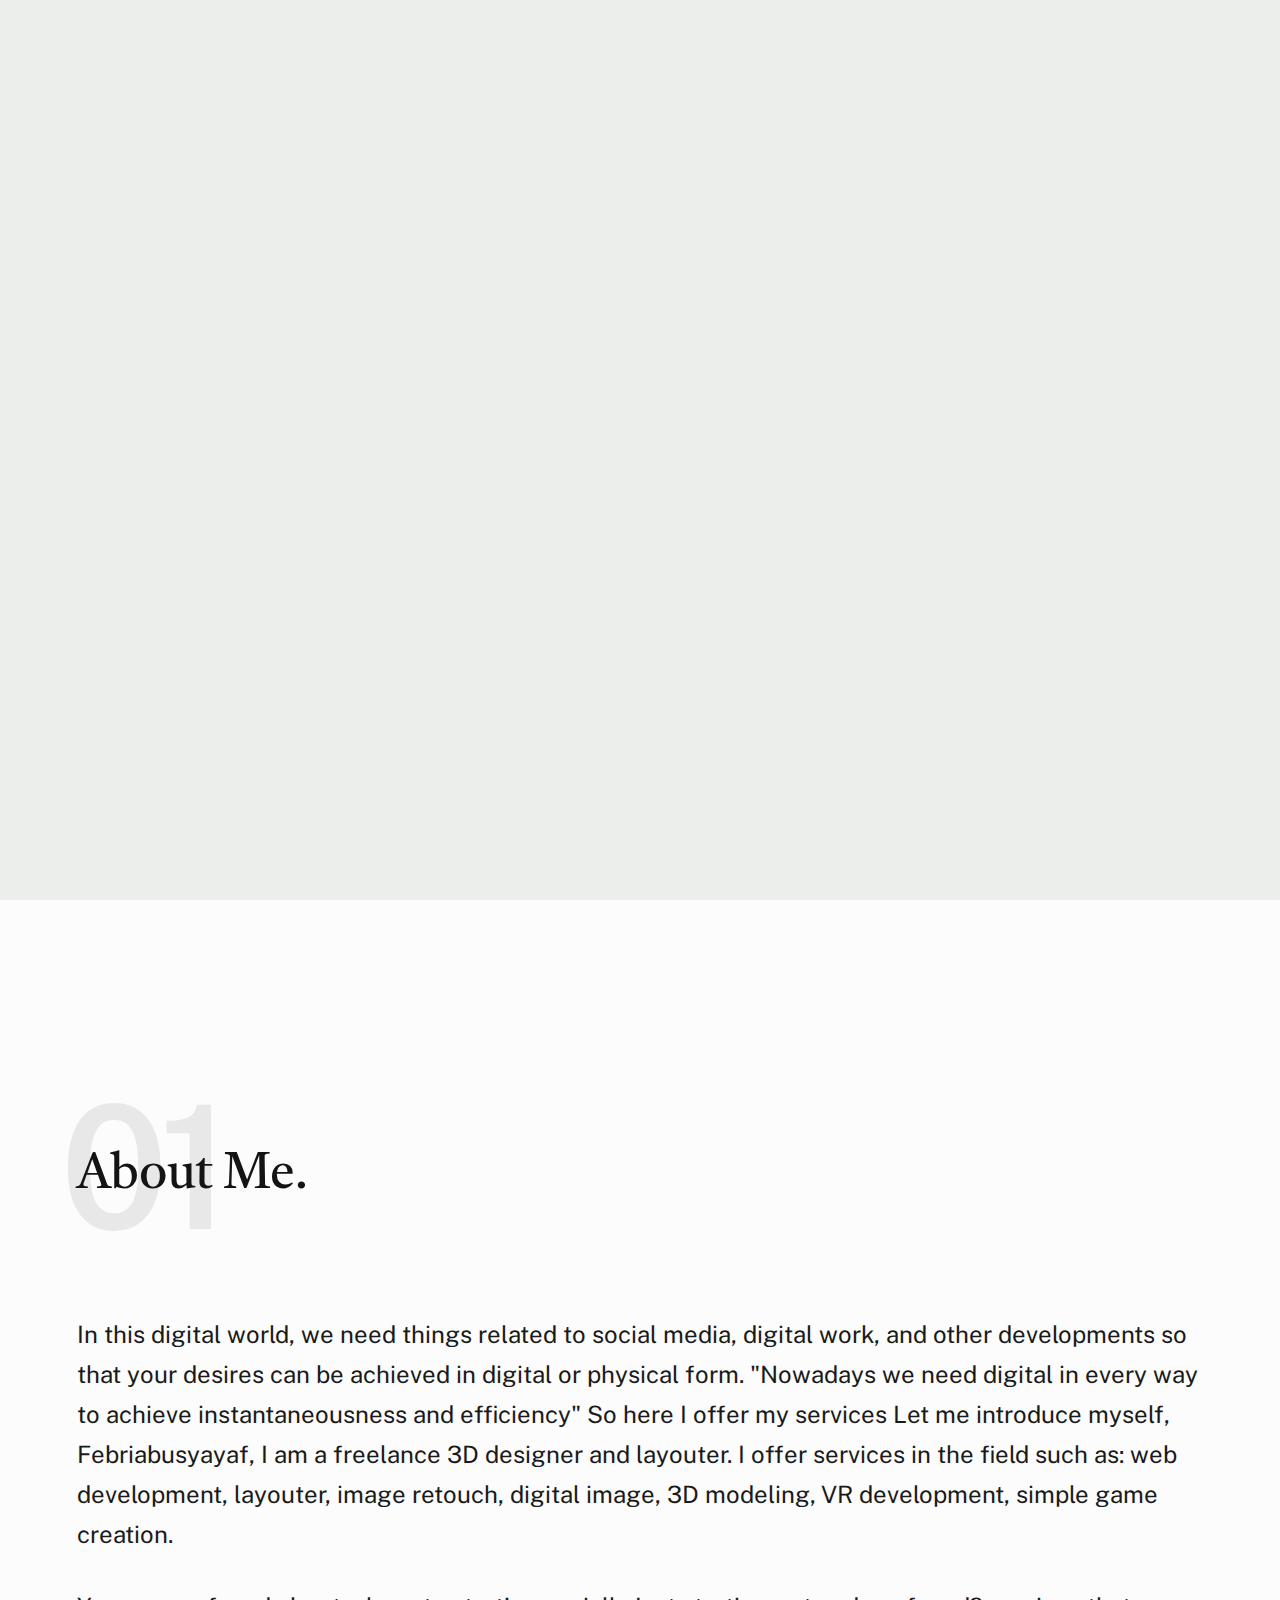
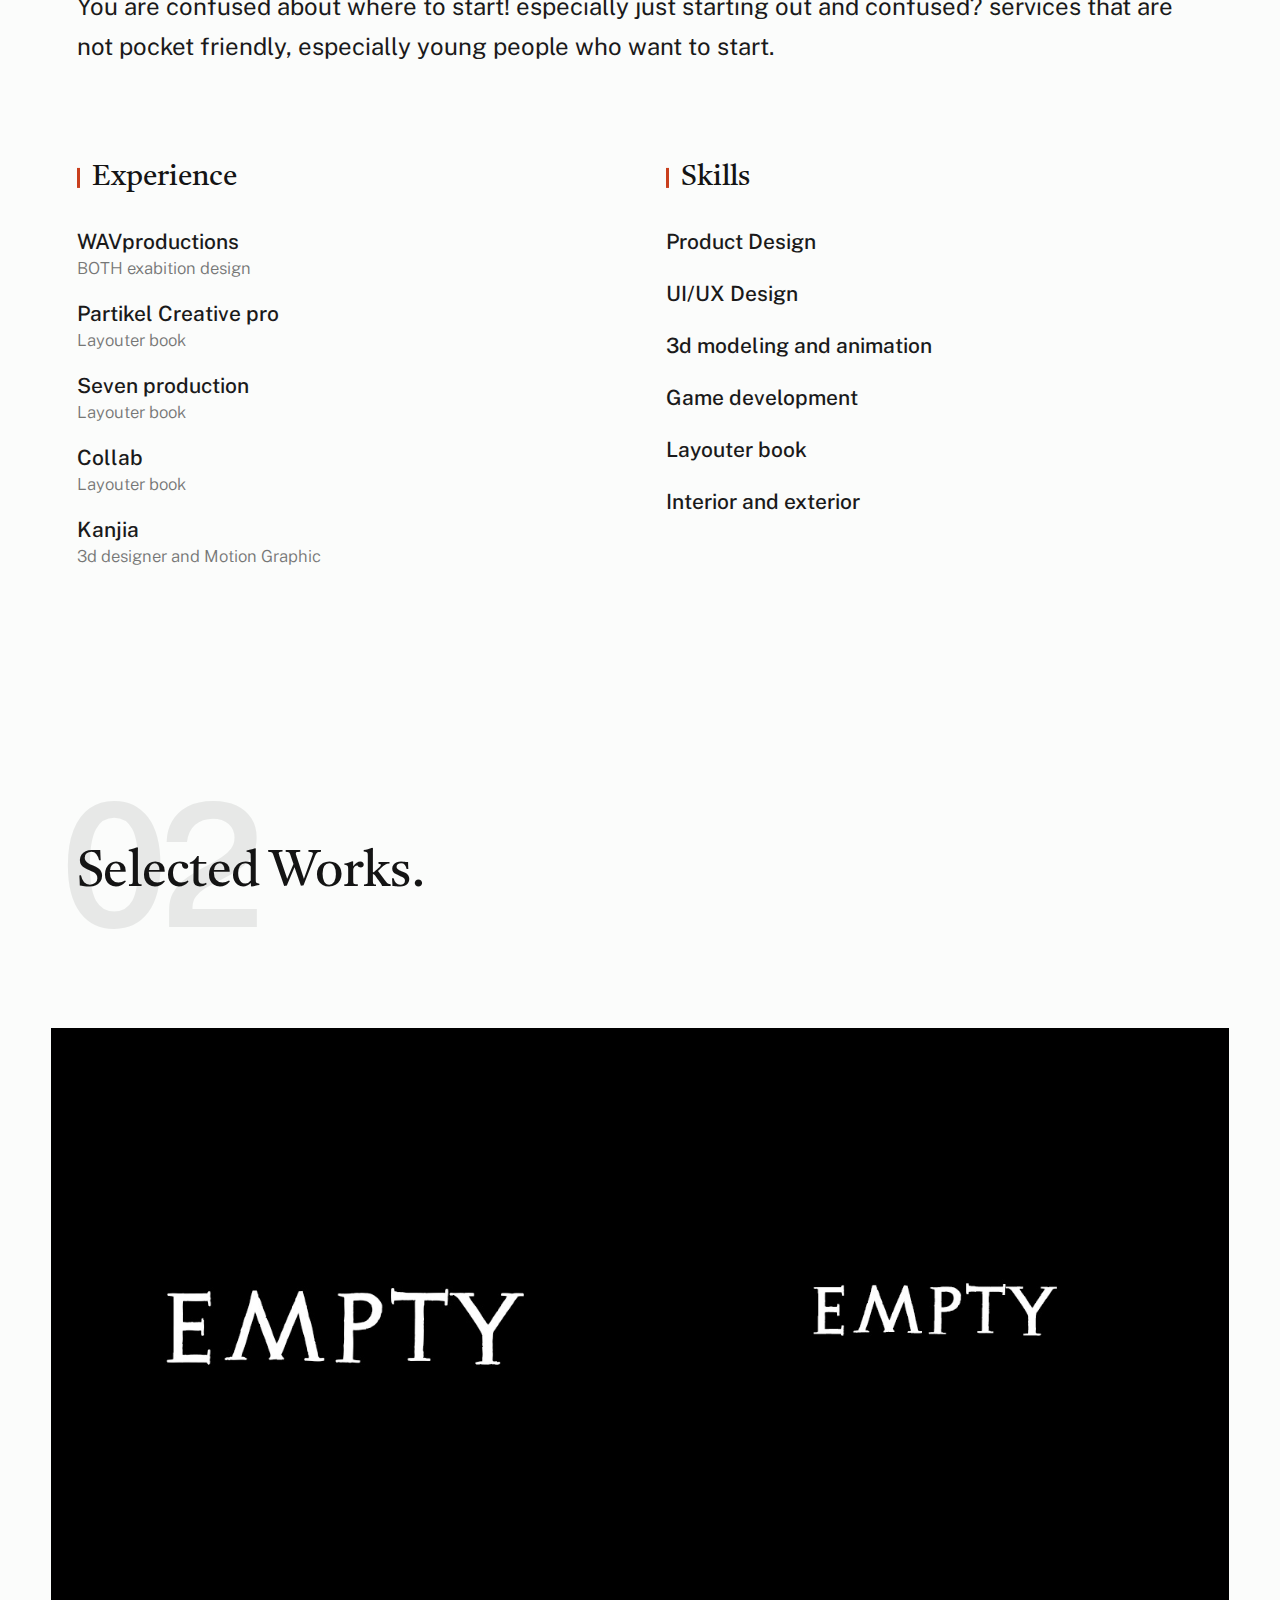
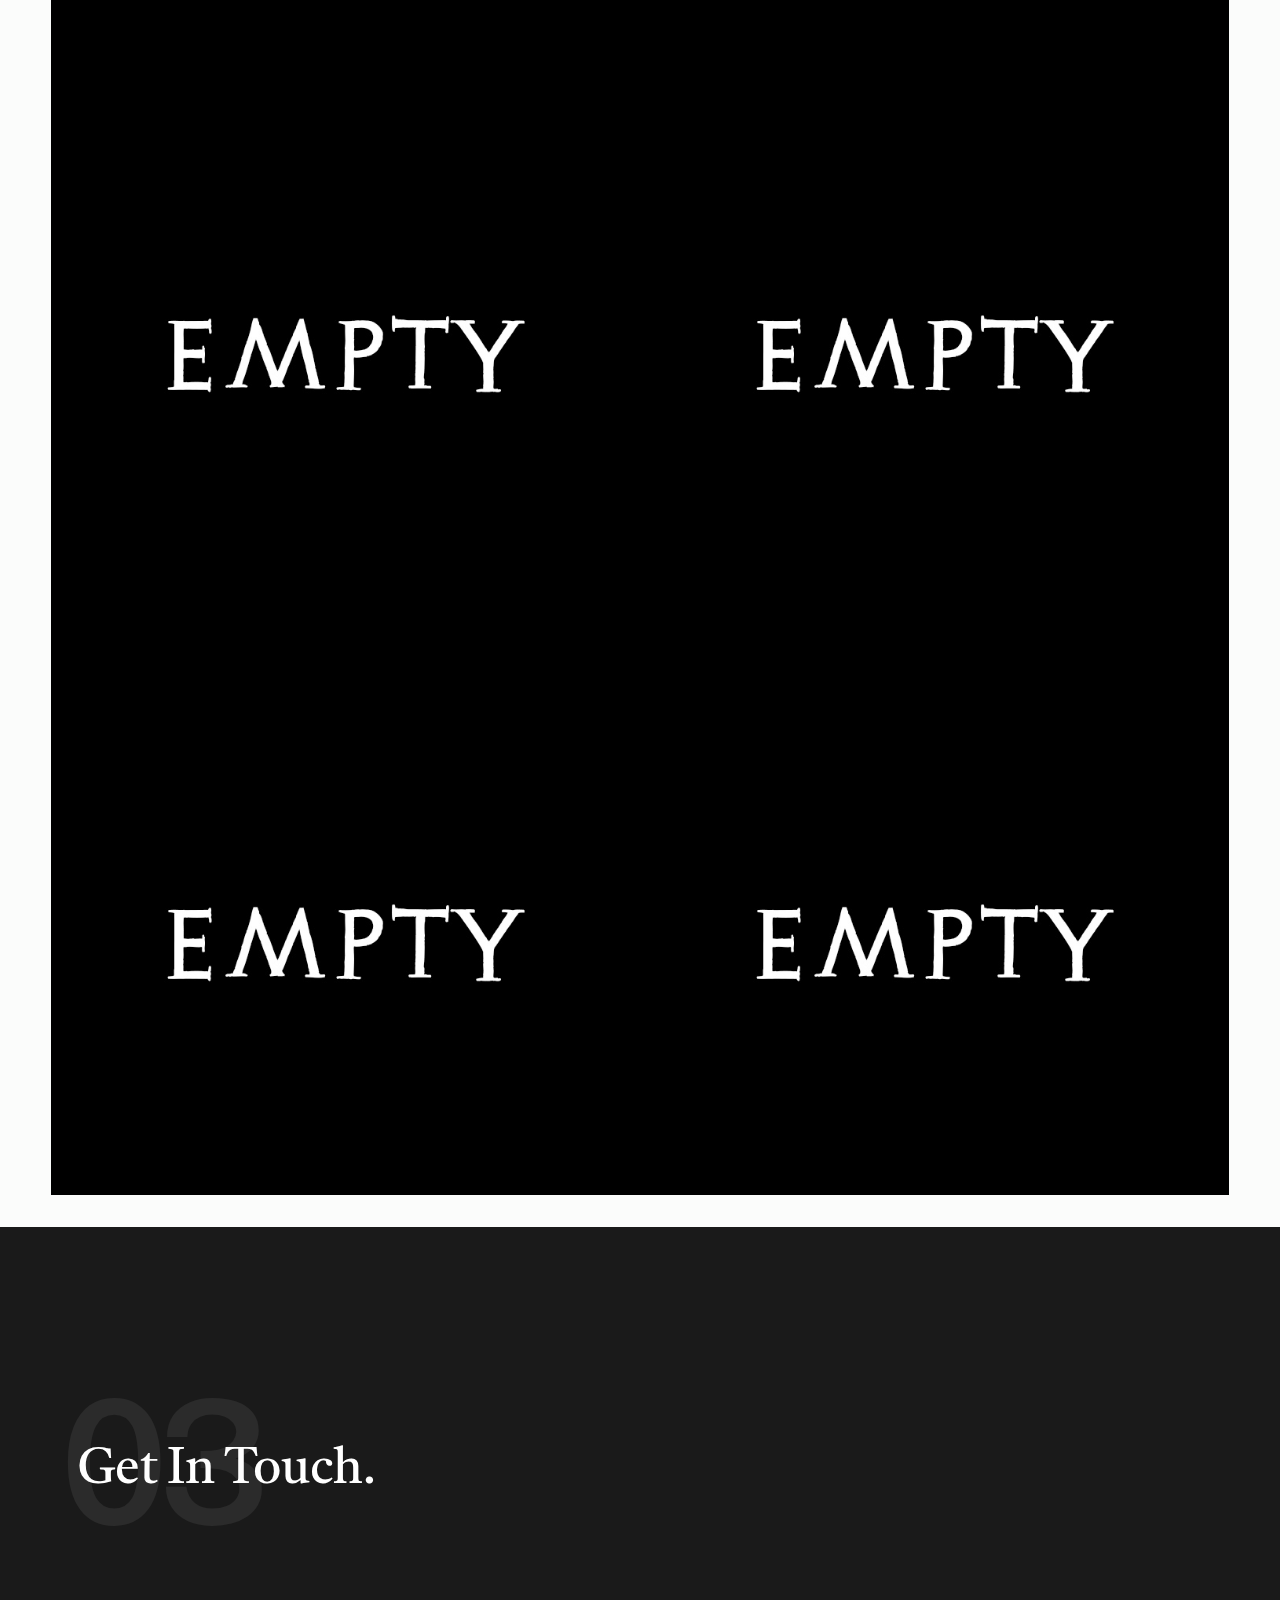
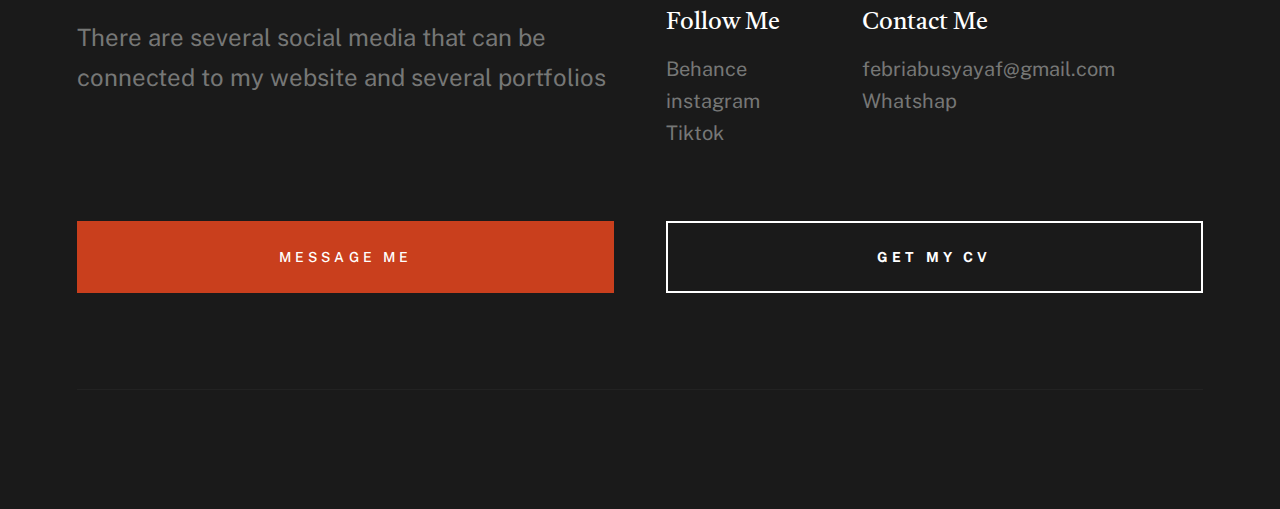
==== index.html @ 35aa8d5a "Add files via upload" ====
<!DOCTYPE html>
<html lang="en" class="no-js" >
<head>

    <!--- basic page needs
    ================================================== -->
    <meta charset="utf-8">
    <meta name="viewport" content="width=device-width, initial-scale=1">
    <title>JavaArch</title>

    <script>
        document.documentElement.classList.remove('no-js');
        document.documentElement.classList.add('js');
    </script>

    <!-- CSS
    ================================================== -->
    <link rel="stylesheet" href="css/vendor.css">
    <link rel="stylesheet" href="css/styles.css">

    <!-- favicons
    ================================================== -->
    <link rel="apple-touch-icon" sizes="180x180" href="apple-touch-icon.png">
    <link rel="icon" type="image/png" sizes="32x32" href="favicon-32x32.png">
    <link rel="icon" type="image/png" sizes="16x16" href="favicon-16x16.png">
    <link rel="manifest" href="site.webmanifest">

</head>


<body id="top">

    
    <!-- preloader
    ================================================== -->
    <div id="preloader">
        <div id="loader" class="dots-fade">
            <div></div>
            <div></div>
            <div></div>
        </div>
    </div>


    <!-- page wrap
    ================================================== -->
    <div id="page" class="s-pagewrap">


        <!-- # site header 
        ================================================== -->
        <header class="s-header">
            <div class="row s-header__inner">

                <div class="s-header__block">
                    <div class="s-header__logo">
                        <a class="logo" href="index.html">
                            <img src="images/logo.svg" alt="Homepage">
                        </a>
                    </div>

                    <a class="s-header__menu-toggle" href="#0"><span>Menu</span></a>
                </div> <!-- end s-header__block -->

                <nav class="s-header__nav">    
                    <ul class="s-header__menu-links">
                        <li class="current"><a class="smoothscroll" href="#intro">Intro</a></li>
                        <li><a class="smoothscroll" href="#about">About</a></li>
                        <li><a class="smoothscroll" href="#works">Works</a></li>
                        <li><a class="smoothscroll" href="#footer">Contact</a></li>
                    </ul> <!-- s-header__menu-links -->    
                </nav> <!-- end s-header__nav -->

            </div> <!-- end s-header__inner -->
        </header> <!-- end s-header -->


        <!-- # intro
        ================================================== -->
        <section id="intro" class="s-intro target-section">

            <div class="row s-intro__content width-sixteen-col">
                <div class="column lg-12 s-intro__content-inner grid-block grid-16">
                    
                    <div class="s-intro__content-text">
                        <h1></h1>
                        <div class="s-intro__content-pretitle text-pretitle">Hello</div>
                        <h1 class="s-intro__content-title">
                        I'm Masboy <br>
                        </h1>                            

                        <div class="s-intro__content-btns">
                            <a class="smoothscroll btn" href="#about">More About Me</a>
                            <a class="smoothscroll btn btn--stroke" href="#footer">Get In Touch</a>
                        </div> <!-- s-intro__content-btns -->   

                    </div> <!-- s-intro__content-text -->                     
                    
                </div> <!-- s-intro__content-inner -->  

            <div class="s-intro__content-media">                               
                <img src="images/intro-bg.jpg" srcset="images/intro-bg.jpg 1x, images/intro-bg.jpg 2x" alt="">
            </div> <!-- s-intro__content-media -->                

            <div class="s-intro__btn-download">
                <a class="btn btn--stroke" href="#0">Get My CV</a>
            </div> <!-- end s-intro__btn-download -->
            

        </section> <!-- end s-intro -->


        <!-- # about
        ================================================== -->
        <section id="about" class="s-about target-section">

            <div class="row s-about__content">
                <div class="column xl-12">    
                    
                    <div class="section-header" data-num="01">
                        <h2 class="text-display-title">About Me.</h2>
                    </div> <!-- end section-header -->

                    <p class="attention-getter">
                        In this digital world, we need things related to social media, digital work, and other developments so that your desires can be achieved in digital or physical form.

                        "Nowadays we need digital in every way to achieve instantaneousness and efficiency"
                        
                        So here I offer my services
                        Let me introduce myself, Febriabusyayaf, I am a freelance 3D designer and layouter. I offer services in the field such as: web development, layouter, image retouch, digital image, 3D modeling, VR development, simple game creation.
                    </p>

                    <p class="attention-getter">
                        You are confused about where to start!
                        especially just starting out and confused?
                        services that are not pocket friendly, especially young people who want to start.
                    </p>

                    <div class="grid-list-items s-about__blocks">

                        <div class="grid-list-items__item s-about__block">
                            <h4 class="s-about__block-title">Experience</h4>
                            <ul class="s-about__list">
                                <li>
                                    WAVproductions
                                    <span>BOTH exabition design</span>
                                </li>
                                <li>
                                    Partikel Creative pro
                                    <span>Layouter book</span>
                                </li>
                                <li>
                                    Seven production
                                    <span>Layouter book</span>
                                </li>
                                <li>
                                    Collab 
                                    <span>Layouter book</span>
                                </li>
                                <li>
                                    Kanjia
                                    <span>3d designer and Motion Graphic</span>
                                </li>
                            </ul>
                        </div> <!--end s-about__block -->


                        
                        <div class="grid-list-items__item s-about__block">
                            <h4 class="s-about__block-title">Skills</h4>

                            <ul class="s-about__list">
                                <li>
                                    Product Design
                                </li>
                                <li>
                                    UI/UX Design
                                </li>
                                <li>
                                    3d modeling and animation
                                </li>
                                <li>
                                    Game development
                                </li>
                                <li>
                                    Layouter book
                                </li>
                                <li>
                                    Interior and exterior
                                </li>
                            </ul>
                        </div> <!--end s-about__block -->

                    </div> <!-- grid-list-items -->

                </div> <!--end column -->
            </div> <!--end s-about__content -->
            
        </section> <!-- end s-about -->   



        <!-- # works
        ================================================== -->
        <section id="works" class="s-works target-section">

            <div class="row">
                <div class="column xl-12">
                    <div class="section-header" data-num="02">
                        <h2 class="text-display-title">Selected Works.</h2>
                    </div> <!-- end section-header -->
                </div>
            </div>

            <div class="row folio-entries">

                <div class="column entry">
                    <a href="images/folio/gallery/g-turban.jpg" class="entry__link glightbox" data-glightbox="title: Layouter book; description: .entry__desc-01">
                        <div class="entry__thumb">
                            <img src="images/folio/white_turban.jpg" srcset="images/folio/white_turban.jpg 1x, images/folio/white_turban@2x.jpg 2x" alt="">
                        </div>
                        <div class="entry__info">
                            <h4 class="entry__title">Layouter book</h4>
                            <div class="entry__cat">Cover book and layout</div>
                        </div>
                    </a>

                    <div class="glightbox-desc entry__desc-01">
                        <p>
                         book layouter dan cover 
                        <a href="https://layout-book-cover-book-i-book.ninecreat.repl.co/">Project Link</a>.
                        </p>
                    </div>
                </div> <!-- entry -->

                <div class="column entry">
                    <a href="images/folio/gallery/g-woodcraft.jpg" class="entry__link glightbox" data-glightbox="title: Arch; description: .entry__desc-02">
                        <div class="entry__thumb">
                            <img src="images/folio/woodcraft.jpg" srcset="images/folio/woodcraft.jpg 1x, images/folio/woodcraft@2x.jpg 2x" alt="">
                        </div>
                        <div class="entry__info">
                            <h4 class="entry__title">3d modeling dan animation</h4>
                            <div class="entry__cat">arch</div>
                        </div>
                    </a>

                    <div class="glightbox-desc entry__desc-02">
                        <p>
                        3d modeling and animation
                        <a href="https://www.behancdffe.net/">Project Link</a>.
                        </p>
                    </div>
                </div> <!-- entry -->

                <div class="column entry">
                    <a href="images/folio/gallery/g-tulips.jpg" class="entry__link glightbox" data-glightbox="title: Game development; description: .entry__desc-03">
                        <div class="entry__thumb">
                            <img src="images/folio/caffeine_and_tulips.jpg" srcset="images/folio/caffeine_and_tulips.jpg 1x, images/folio/caffeine_and_tulips@2x.jpg 2x" alt="">
                        </div>
                        <div class="entry__info">
                            <h4 class="entry__title">Game development</h4>
                            <div class="entry__cat">personal project</div>
                        </div>
                    </a>

                    <div class="glightbox-desc entry__desc-03">
                        <p>
                            personal project
                        <a href="https://www.bsdwdehance.net/">Project Link</a>.
                        </p>
                    </div>
                </div> <!-- entry -->

                <div class="column entry">
                    <a href="images/folio/gallery/g-grayscale.jpg" class="entry__link glightbox" data-glightbox="title: interior and exterior; description: .entry__desc-04">
                        <div class="entry__thumb">
                            <img src="images/folio/grayscale.jpg" srcset="images/folio/grayscale.jpg 1x, images/folio/grayscale@2x.jpg 2x" alt="">
                        </div>
                        <div class="entry__info">
                            <h4 class="entry__title">interior and exterior</h4>
                            <div class="entry__cat">Personal use</div>
                        </div>
                    </a>

                    <div class="glightbox-desc entry__desc-04">
                        <p>
                            Personal use
                        <a href="https://wwdffwew.behance.net/">Project Link</a>.
                        </p>
                    </div>
                </div> <!-- entry -->

                <div class="column entry">
                    <a href="images/folio/gallery/g-lamp.jpg" class="entry__link glightbox" data-glightbox="title: product design; description: .entry__desc-05">
                        <div class="entry__thumb">
                            <img src="images/folio/lamp.jpg" srcset="images/folio/lamp.jpg 1x, images/folio/lamp@2x.jpg 2x" alt="">
                        </div>
                        <div class="entry__info">
                            <h4 class="entry__title">product design</h4>
                            <div class="entry__cat">product image and animation</div>
                        </div>
                    </a>

                    <div class="glightbox-desc entry__desc-05">
                        <p>
                         product image and animation
                        <a href="https://eeeewww.behance.net/">Project Link</a>.
                        </p>
                    </div>
                </div> <!-- entry -->

                <div class="column entry">
                    <a href="images/folio/gallery/g-tropical.jpg" class="entry__link glightbox" data-glightbox="title: ui and ux; description: .entry__desc-06">
                        <div class="entry__thumb">
                            <img src="images/folio/tropical.jpg" srcset="images/folio/tropical.jpg 1x, images/folio/tropical@2x.jpg 2x" alt="">
                        </div>
                        <div class="entry__info">
                            <h4 class="entry__title">ui and ux</h4>
                            <div class="entry__cat"></div>
                        </div>
                    </a>

                    <div class="glightbox-desc entry__desc-06">
                        <p>
                        backend frontend
                        <a href="https://www.bedddhance.net/">Project Link</a>.
                        </p>
                    </div>
                </div> <!-- entry --> 

            </div> <!-- folio entries -->


                            </div> <!-- end s-testimonials__slide -->
                            </div> <!-- end s-testimonials__slide -->
                            </div> <!-- end s-testimonials__slide -->
        
                        </div> <!-- end swiper-wrapper -->
    
                        <div class="swiper-pagination"></div>
    
                    </div> <!-- end swiper-container -->
    
                </div> <!-- end column -->
            </div> <!-- end s-testimonials -->

        </section> <!-- end s-works --> 




        <!-- # footer 
        ================================================== -->
        <footer id="footer" class="s-footer target-section">

            <div class="row">
                <div class="column lg-12">
                    <div class="section-header light-on-dark" data-num="03">
                        <h2 class="text-display-title">Get In Touch.</h2>
                    </div> <!-- end section-header -->
                </div>
            </div>

            <div class="row s-footer__content">

                <div class="column xl-6 md-12 s-footer__block s-footer__about">                    
                    <p class="attention-getter">
                        There are several social media that can be connected to my website and several portfolios
                    </p>               
                </div> <!-- end section-footer__about -->

                <div class="column xl-6 md-12 s-footer__block s-footer__site-links">
                    <div class="row">
                        <div class="column xl-4 lg-5 md-6 tab-12">
                            <h5>Follow Me</h5>
                            <ul class="link-list">
                                <a href="https://www.behance.net/febriabusyayaf">Behance</a>
                                <a href="https://www.instagram.com/febri_abu_syayaf/">instagram</a>
                                <a href="https://www.tiktok.com/@febriabusyayaf">Tiktok</a>
                            </ul>
                        </div>
                        <div class="column xl-6 md-6 tab-12">
                            <h5>Contact Me</h5>
                            <ul class="link-list">
                                <li><a href="mailto:#0">febriabusyayaf@gmail.com</a></li>
                                <a href="https://wa.me/0895635367431">Whatshap</a>
                            </ul> 
                        </div>
                    </div>                    
                </div> <!-- end section-footer__site-links -->

            </div> <!-- end section-footer__content -->


            <div class="row s-footer__buttons">
               
                <div class="column xl-6 tab-12">
                    <a href="mailto:#0" class="btn btn--primary btn--large u-fullwidth">Message Me</a>
                </div>
          
                <div class="column xl-6 tab-12">                    
                    <a href="#0" class="btn btn--stroke btn--large u-fullwidth">Get My CV</a>
                </div>
            
            </div> <!-- end section-footer__buttons -->              
            
            <div class="row s-footer__bottom">
                
                <div class="column xl-6 lg-12">

                            </a>
                        </li>
                    </ul> 
                </div> <!-- end section-footer__social -->


                </div>

            </div> <!-- end section-footer__bottom -->          

            
        </footer> <!-- end s-footer -->

    </div> <!-- end page-wrap -->


    <!-- Java Script
    ================================================== -->
    <script src="js/plugins.js"></script>
    <script src="js/main.js"></script>

</body>
</html>
---- css/vendor.css ----
/* ===================================================================
 * Hudson Third-party Stylesheets
 * Template Ver. 1.0.0
 * 04-03-2023
 * -------------------------------------------------------------------
 *
 * TOC:
 * # PrismJS 
 * # Swiper
 * # GLightbox
 *
 * ------------------------------------------------------------------- */
 

/* ===================================================================
 * # PrismJS 1.20.0
 *   https://prismjs.com/download.html#themes=prism-okaidia&languages=markup+css+clike+javascript+markup-templating+php 
 *   
 *   okaidia theme for JavaScript, CSS and HTML
 *   Loosely based on Monokai textmate theme by http://www.monokai.nl/
 *   @author ocodia
 * ------------------------------------------------------------------- */
code[class*=language-],
pre[class*=language-] {
    color          : #f8f8f2;
    background     : none;
    text-shadow    : 0 1px rgba(0, 0, 0, 0.3);
    font-family    : var(--font-mono);
    font-size      : calc(var(--text-size) * 0.9444);
    text-align     : left;
    white-space    : pre;
    word-spacing   : normal;
    word-break     : normal;
    word-wrap      : normal;
    line-height    : var(--vspace-1);
    -moz-tab-size  : 4;
    -o-tab-size    : 4;
    tab-size       : 4;
    -webkit-hyphens: none;
    hyphens        : none;
}

/* Code blocks */
pre[class*=language-] {
    padding : var(--vspace-0_5) 0 var(--vspace-1);
    margin  : var(--vspace-1) 0;
    overflow: auto;
}

:not(pre)>code[class*=language-],
pre[class*=language-] {
    background: #272822;
}

/* Inline code */
:not(pre)>code[class*=language-] {
    padding    : 0.1em;
    white-space: normal;
}

.token.comment,
.token.prolog,
.token.doctype,
.token.cdata {
    color: slategray;
}

.token.punctuation {
    color: #f8f8f2;
}

.token.namespace {
    opacity: 0.7;
}

.token.property,
.token.tag,
.token.constant,
.token.symbol,
.token.deleted {
    color: #f92672;
}

.token.boolean,
.token.number {
    color: #ae81ff;
}

.token.selector,
.token.attr-name,
.token.string,
.token.char,
.token.builtin,
.token.inserted {
    color: #a6e22e;
}

.token.operator,
.token.entity,
.token.url,
.language-css .token.string,
.style .token.string,
.token.variable {
    color: #f8f8f2;
}

.token.atrule,
.token.attr-value,
.token.function,
.token.class-name {
    color: #e6db74;
}

.token.keyword {
    color: #66d9ef;
}

.token.regex,
.token.important {
    color: #fd971f;
}

.token.important,
.token.bold {
    font-weight: bold;
}

.token.italic {
    font-style: italic;
}

.token.entity {
    cursor: help;
}


/* ===================================================================
 * # Swiper 6.4.5
 *   Most modern mobile touch slider and framework with hardware accelerated transitions
 *   https://swiperjs.com
 *
 *   Copyright 2014-2020 Vladimir Kharlampidi
 *
 *   Released under the MIT License
 *
 *   Released on: December 18, 2020
 * ------------------------------------------------------------------- */
@font-face {
    font-family: "swiper-icons";
    src        : url("data:application/font-woff;charset=utf-8;base64, [base64]//wADZ2x5ZgAAAywAAADMAAAD2MHtryVoZWFkAAABbAAAADAAAAA2E2+eoWhoZWEAAAGcAAAAHwAAACQC9gDzaG10eAAAAigAAAAZAAAArgJkABFsb2NhAAAC0AAAAFoAAABaFQAUGG1heHAAAAG8AAAAHwAAACAAcABAbmFtZQAAA/gAAAE5AAACXvFdBwlwb3N0AAAFNAAAAGIAAACE5s74hXjaY2BkYGAAYpf5Hu/j+W2+MnAzMYDAzaX6QjD6/4//Bxj5GA8AuRwMYGkAPywL13jaY2BkYGA88P8Agx4j+/8fQDYfA1AEBWgDAIB2BOoAeNpjYGRgYNBh4GdgYgABEMnIABJzYNADCQAACWgAsQB42mNgYfzCOIGBlYGB0YcxjYGBwR1Kf2WQZGhhYGBiYGVmgAFGBiQQkOaawtDAoMBQxXjg/wEGPcYDDA4wNUA2CCgwsAAAO4EL6gAAeNpj2M0gyAACqxgGNWBkZ2D4/wMA+xkDdgAAAHjaY2BgYGaAYBkGRgYQiAHyGMF8FgYHIM3DwMHABGQrMOgyWDLEM1T9/w8UBfEMgLzE////P/5//f/V/xv+r4eaAAeMbAxwIUYmIMHEgKYAYjUcsDAwsLKxc3BycfPw8jEQA/[base64]/uznmfPFBNODM2K7MTQ45YEAZqGP81AmGGcF3iPqOop0r1SPTaTbVkfUe4HXj97wYE+yNwWYxwWu4v1ugWHgo3S1XdZEVqWM7ET0cfnLGxWfkgR42o2PvWrDMBSFj/IHLaF0zKjRgdiVMwScNRAoWUoH78Y2icB/yIY09An6AH2Bdu/UB+yxopYshQiEvnvu0dURgDt8QeC8PDw7Fpji3fEA4z/PEJ6YOB5hKh4dj3EvXhxPqH/SKUY3rJ7srZ4FZnh1PMAtPhwP6fl2PMJMPDgeQ4rY8YT6Gzao0eAEA409DuggmTnFnOcSCiEiLMgxCiTI6Cq5DZUd3Qmp10vO0LaLTd2cjN4fOumlc7lUYbSQcZFkutRG7g6JKZKy0RmdLY680CDnEJ+UMkpFFe1RN7nxdVpXrC4aTtnaurOnYercZg2YVmLN/d/gczfEimrE/fs/bOuq29Zmn8tloORaXgZgGa78yO9/cnXm2BpaGvq25Dv9S4E9+5SIc9PqupJKhYFSSl47+Qcr1mYNAAAAeNptw0cKwkAAAMDZJA8Q7OUJvkLsPfZ6zFVERPy8qHh2YER+3i/BP83vIBLLySsoKimrqKqpa2hp6+jq6RsYGhmbmJqZSy0sraxtbO3sHRydnEMU4uR6yx7JJXveP7WrDycAAAAAAAH//wACeNpjYGRgYOABYhkgZgJCZgZNBkYGLQZtIJsFLMYAAAw3ALgAeNolizEKgDAQBCchRbC2sFER0YD6qVQiBCv/H9ezGI6Z5XBAw8CBK/m5iQQVauVbXLnOrMZv2oLdKFa8Pjuru2hJzGabmOSLzNMzvutpB3N42mNgZGBg4GKQYzBhYMxJLMlj4GBgAYow/P/PAJJhLM6sSoWKfWCAAwDAjgbRAAB42mNgYGBkAIIbCZo5IPrmUn0hGA0AO8EFTQAA") format("woff");
    font-weight: 400;
    font-style : normal;
}

:root {
    --swiper-theme-color: #007aff;
}

.swiper-container {
    margin-left : auto;
    margin-right: auto;
    position    : relative;
    overflow    : hidden;
    list-style  : none;
    padding     : 0;
    /* Fix of Webkit flickering */
    z-index     : 1;
}

.swiper-container-vertical>.swiper-wrapper {
    flex-direction: column;
}

.swiper-wrapper {
    position           : relative;
    width              : 100%;
    height             : 100%;
    z-index            : 1;
    display            : flex;
    transition-property: transform;
    box-sizing         : content-box;
}

.swiper-container-android .swiper-slide,
.swiper-wrapper {
    transform: translate3d(0px, 0, 0);
}

.swiper-container-multirow>.swiper-wrapper {
    flex-wrap: wrap;
}

.swiper-container-multirow-column>.swiper-wrapper {
    flex-wrap     : wrap;
    flex-direction: column;
}

.swiper-container-free-mode>.swiper-wrapper {
    transition-timing-function: ease-out;
    margin                    : 0 auto;
}

.swiper-slide {
    flex-shrink        : 0;
    width              : 100%;
    height             : 100%;
    position           : relative;
    transition-property: transform;
}

.swiper-slide-invisible-blank {
    visibility: hidden;
}

/* Auto Height */
.swiper-container-autoheight,
.swiper-container-autoheight .swiper-slide {
    height: auto;
}

.swiper-container-autoheight .swiper-wrapper {
    align-items        : flex-start;
    transition-property: transform, height;
}

/* 3D Effects */
.swiper-container-3d {
    perspective: 1200px;
}

.swiper-container-3d .swiper-wrapper,
.swiper-container-3d .swiper-slide,
.swiper-container-3d .swiper-slide-shadow-left,
.swiper-container-3d .swiper-slide-shadow-right,
.swiper-container-3d .swiper-slide-shadow-top,
.swiper-container-3d .swiper-slide-shadow-bottom,
.swiper-container-3d .swiper-cube-shadow {
    transform-style: preserve-3d;
}

.swiper-container-3d .swiper-slide-shadow-left,
.swiper-container-3d .swiper-slide-shadow-right,
.swiper-container-3d .swiper-slide-shadow-top,
.swiper-container-3d .swiper-slide-shadow-bottom {
    position      : absolute;
    left          : 0;
    top           : 0;
    width         : 100%;
    height        : 100%;
    pointer-events: none;
    z-index       : 10;
}

.swiper-container-3d .swiper-slide-shadow-left {
    background-image: linear-gradient(to left, rgba(0, 0, 0, 0.5), rgba(0, 0, 0, 0));
}

.swiper-container-3d .swiper-slide-shadow-right {
    background-image: linear-gradient(to right, rgba(0, 0, 0, 0.5), rgba(0, 0, 0, 0));
}

.swiper-container-3d .swiper-slide-shadow-top {
    background-image: linear-gradient(to top, rgba(0, 0, 0, 0.5), rgba(0, 0, 0, 0));
}

.swiper-container-3d .swiper-slide-shadow-bottom {
    background-image: linear-gradient(to bottom, rgba(0, 0, 0, 0.5), rgba(0, 0, 0, 0));
}

/* CSS Mode */
.swiper-container-css-mode>.swiper-wrapper {
    overflow          : auto;
    scrollbar-width   : none;
    /* For Firefox */
    -ms-overflow-style: none;
    /* For Internet Explorer and Edge */
}

.swiper-container-css-mode>.swiper-wrapper::-webkit-scrollbar {
    display: none;
}

.swiper-container-css-mode>.swiper-wrapper>.swiper-slide {
    scroll-snap-align: start start;
}

.swiper-container-horizontal.swiper-container-css-mode>.swiper-wrapper {
    scroll-snap-type: x mandatory;
}

.swiper-container-vertical.swiper-container-css-mode>.swiper-wrapper {
    scroll-snap-type: y mandatory;
}

:root {
    --swiper-navigation-size : 44px;
    /*
    --swiper-navigation-color: var(--swiper-theme-color);
    */
}

.swiper-button-prev,
.swiper-button-next {
    position       : absolute;
    top            : 50%;
    width          : calc(var(--swiper-navigation-size) / 44 * 27);
    height         : var(--swiper-navigation-size);
    margin-top     : calc(-1 * var(--swiper-navigation-size) / 2);
    z-index        : 10;
    cursor         : pointer;
    display        : flex;
    align-items    : center;
    justify-content: center;
    color          : var(--swiper-navigation-color, var(--swiper-theme-color));
}

.swiper-button-prev.swiper-button-disabled,
.swiper-button-next.swiper-button-disabled {
    opacity       : 0.35;
    cursor        : auto;
    pointer-events: none;
}

.swiper-button-prev:after,
.swiper-button-next:after {
    font-family   : swiper-icons;
    font-size     : var(--swiper-navigation-size);
    text-transform: none !important;
    letter-spacing: 0;
    text-transform: none;
    font-variant  : initial;
    line-height   : 1;
}

.swiper-button-prev,
.swiper-container-rtl .swiper-button-next {
    left : 10px;
    right: auto;
}

.swiper-button-prev:after,
.swiper-container-rtl .swiper-button-next:after {
    content: "prev";
}

.swiper-button-next,
.swiper-container-rtl .swiper-button-prev {
    right: 10px;
    left : auto;
}

.swiper-button-next:after,
.swiper-container-rtl .swiper-button-prev:after {
    content: "next";
}

.swiper-button-prev.swiper-button-white,
.swiper-button-next.swiper-button-white {
    --swiper-navigation-color: #ffffff;
}

.swiper-button-prev.swiper-button-black,
.swiper-button-next.swiper-button-black {
    --swiper-navigation-color: #000000;
}

.swiper-button-lock {
    display: none;
}

:root {
    /*
    --swiper-pagination-color: var(--swiper-theme-color);
    */
}

.swiper-pagination {
    position  : absolute;
    text-align: center;
    transition: 300ms opacity;
    transform : translate3d(0, 0, 0);
    z-index   : 10;
}

.swiper-pagination.swiper-pagination-hidden {
    opacity: 0;
}

/* Common Styles */
.swiper-pagination-fraction,
.swiper-pagination-custom,
.swiper-container-horizontal>.swiper-pagination-bullets {
    bottom: 10px;
    left  : 0;
    width : 100%;
}

/* Bullets */
.swiper-pagination-bullets-dynamic {
    overflow : hidden;
    font-size: 0;
}

.swiper-pagination-bullets-dynamic .swiper-pagination-bullet {
    transform: scale(0.33);
    position : relative;
}

.swiper-pagination-bullets-dynamic .swiper-pagination-bullet-active {
    transform: scale(1);
}

.swiper-pagination-bullets-dynamic .swiper-pagination-bullet-active-main {
    transform: scale(1);
}

.swiper-pagination-bullets-dynamic .swiper-pagination-bullet-active-prev {
    transform: scale(0.66);
}

.swiper-pagination-bullets-dynamic .swiper-pagination-bullet-active-prev-prev {
    transform: scale(0.33);
}

.swiper-pagination-bullets-dynamic .swiper-pagination-bullet-active-next {
    transform: scale(0.66);
}

.swiper-pagination-bullets-dynamic .swiper-pagination-bullet-active-next-next {
    transform: scale(0.33);
}

.swiper-pagination-bullet {
    width        : 8px;
    height       : 8px;
    display      : inline-block;
    border-radius: 100%;
    background   : #000;
    opacity      : 0.2;
}

button.swiper-pagination-bullet {
    border            : none;
    margin            : 0;
    padding           : 0;
    box-shadow        : none;
    -webkit-appearance: none;
    -moz-appearance   : none;
    appearance        : none;
}

.swiper-pagination-clickable .swiper-pagination-bullet {
    cursor: pointer;
}

.swiper-pagination-bullet-active {
    opacity   : 1;
    background: var(--swiper-pagination-color, var(--swiper-theme-color));
}

.swiper-container-vertical>.swiper-pagination-bullets {
    right    : 10px;
    top      : 50%;
    transform: translate3d(0px, -50%, 0);
}

.swiper-container-vertical>.swiper-pagination-bullets .swiper-pagination-bullet {
    margin : 6px 0;
    display: block;
}

.swiper-container-vertical>.swiper-pagination-bullets.swiper-pagination-bullets-dynamic {
    top      : 50%;
    transform: translateY(-50%);
    width    : 8px;
}

.swiper-container-vertical>.swiper-pagination-bullets.swiper-pagination-bullets-dynamic .swiper-pagination-bullet {
    display   : inline-block;
    transition: 200ms transform, 200ms top;
}

.swiper-container-horizontal>.swiper-pagination-bullets .swiper-pagination-bullet {
    margin: 0 4px;
}

.swiper-container-horizontal>.swiper-pagination-bullets.swiper-pagination-bullets-dynamic {
    left       : 50%;
    transform  : translateX(-50%);
    white-space: nowrap;
}

.swiper-container-horizontal>.swiper-pagination-bullets.swiper-pagination-bullets-dynamic .swiper-pagination-bullet {
    transition: 200ms transform, 200ms left;
}

.swiper-container-horizontal.swiper-container-rtl>.swiper-pagination-bullets-dynamic .swiper-pagination-bullet {
    transition: 200ms transform, 200ms right;
}

/* Progress */
.swiper-pagination-progressbar {
    background: rgba(0, 0, 0, 0.25);
    position  : absolute;
}

.swiper-pagination-progressbar .swiper-pagination-progressbar-fill {
    background      : var(--swiper-pagination-color, var(--swiper-theme-color));
    position        : absolute;
    left            : 0;
    top             : 0;
    width           : 100%;
    height          : 100%;
    transform       : scale(0);
    transform-origin: left top;
}

.swiper-container-rtl .swiper-pagination-progressbar .swiper-pagination-progressbar-fill {
    transform-origin: right top;
}

.swiper-container-horizontal>.swiper-pagination-progressbar,
.swiper-container-vertical>.swiper-pagination-progressbar.swiper-pagination-progressbar-opposite {
    width : 100%;
    height: 4px;
    left  : 0;
    top   : 0;
}

.swiper-container-vertical>.swiper-pagination-progressbar,
.swiper-container-horizontal>.swiper-pagination-progressbar.swiper-pagination-progressbar-opposite {
    width : 4px;
    height: 100%;
    left  : 0;
    top   : 0;
}

.swiper-pagination-white {
    --swiper-pagination-color: #ffffff;
}

.swiper-pagination-black {
    --swiper-pagination-color: #000000;
}

.swiper-pagination-lock {
    display: none;
}

/* Scrollbar */
.swiper-scrollbar {
    border-radius   : 10px;
    position        : relative;
    -ms-touch-action: none;
    background      : rgba(0, 0, 0, 0.1);
}

.swiper-container-horizontal>.swiper-scrollbar {
    position: absolute;
    left    : 1%;
    bottom  : 3px;
    z-index : 50;
    height  : 5px;
    width   : 98%;
}

.swiper-container-vertical>.swiper-scrollbar {
    position: absolute;
    right   : 3px;
    top     : 1%;
    z-index : 50;
    width   : 5px;
    height  : 98%;
}

.swiper-scrollbar-drag {
    height       : 100%;
    width        : 100%;
    position     : relative;
    background   : rgba(0, 0, 0, 0.5);
    border-radius: 10px;
    left         : 0;
    top          : 0;
}

.swiper-scrollbar-cursor-drag {
    cursor: move;
}

.swiper-scrollbar-lock {
    display: none;
}

.swiper-zoom-container {
    width          : 100%;
    height         : 100%;
    display        : flex;
    justify-content: center;
    align-items    : center;
    text-align     : center;
}

.swiper-zoom-container>img,
.swiper-zoom-container>svg,
.swiper-zoom-container>canvas {
    max-width    : 100%;
    max-height   : 100%;
    -o-object-fit: contain;
    object-fit   : contain;
}

.swiper-slide-zoomed {
    cursor: move;
}

/* Preloader */
:root {
    /*
    --swiper-preloader-color: var(--swiper-theme-color);
    */
}

.swiper-lazy-preloader {
    width           : 42px;
    height          : 42px;
    position        : absolute;
    left            : 50%;
    top             : 50%;
    margin-left     : -21px;
    margin-top      : -21px;
    z-index         : 10;
    transform-origin: 50%;
    animation       : swiper-preloader-spin 1s infinite linear;
    box-sizing      : border-box;
    border          : 4px solid var(--swiper-preloader-color, var(--swiper-theme-color));
    border-radius   : 50%;
    border-top-color: transparent;
}

.swiper-lazy-preloader-white {
    --swiper-preloader-color: #fff;
}

.swiper-lazy-preloader-black {
    --swiper-preloader-color: #000;
}

@keyframes swiper-preloader-spin {
    100% {
        transform: rotate(360deg);
    }
}

/* a11y */
.swiper-container .swiper-notification {
    position      : absolute;
    left          : 0;
    top           : 0;
    pointer-events: none;
    opacity       : 0;
    z-index       : -1000;
}

.swiper-container-fade.swiper-container-free-mode .swiper-slide {
    transition-timing-function: ease-out;
}

.swiper-container-fade .swiper-slide {
    pointer-events     : none;
    transition-property: opacity;
}

.swiper-container-fade .swiper-slide .swiper-slide {
    pointer-events: none;
}

.swiper-container-fade .swiper-slide-active,
.swiper-container-fade .swiper-slide-active .swiper-slide-active {
    pointer-events: auto;
}

.swiper-container-cube {
    overflow: visible;
}

.swiper-container-cube .swiper-slide {
    pointer-events             : none;
    -webkit-backface-visibility: hidden;
    backface-visibility        : hidden;
    z-index                    : 1;
    visibility                 : hidden;
    transform-origin           : 0 0;
    width                      : 100%;
    height                     : 100%;
}

.swiper-container-cube .swiper-slide .swiper-slide {
    pointer-events: none;
}

.swiper-container-cube.swiper-container-rtl .swiper-slide {
    transform-origin: 100% 0;
}

.swiper-container-cube .swiper-slide-active,
.swiper-container-cube .swiper-slide-active .swiper-slide-active {
    pointer-events: auto;
}

.swiper-container-cube .swiper-slide-active,
.swiper-container-cube .swiper-slide-next,
.swiper-container-cube .swiper-slide-prev,
.swiper-container-cube .swiper-slide-next+.swiper-slide {
    pointer-events: auto;
    visibility    : visible;
}

.swiper-container-cube .swiper-slide-shadow-top,
.swiper-container-cube .swiper-slide-shadow-bottom,
.swiper-container-cube .swiper-slide-shadow-left,
.swiper-container-cube .swiper-slide-shadow-right {
    z-index                    : 0;
    -webkit-backface-visibility: hidden;
    backface-visibility        : hidden;
}

.swiper-container-cube .swiper-cube-shadow {
    position  : absolute;
    left      : 0;
    bottom    : 0px;
    width     : 100%;
    height    : 100%;
    background: #000;
    opacity   : 0.6;
    filter    : blur(50px);
    z-index   : 0;
}

.swiper-container-flip {
    overflow: visible;
}

.swiper-container-flip .swiper-slide {
    pointer-events             : none;
    -webkit-backface-visibility: hidden;
    backface-visibility        : hidden;
    z-index                    : 1;
}

.swiper-container-flip .swiper-slide .swiper-slide {
    pointer-events: none;
}

.swiper-container-flip .swiper-slide-active,
.swiper-container-flip .swiper-slide-active .swiper-slide-active {
    pointer-events: auto;
}

.swiper-container-flip .swiper-slide-shadow-top,
.swiper-container-flip .swiper-slide-shadow-bottom,
.swiper-container-flip .swiper-slide-shadow-left,
.swiper-container-flip .swiper-slide-shadow-right {
    z-index                    : 0;
    -webkit-backface-visibility: hidden;
    backface-visibility        : hidden;
}


/* ==========================================================================
 * # GLightbox
 *
 * GLightbox 3.2.0
 * https://biati-digital.github.io/glightbox/
 * -------------------------------------------------------------------------- 
 */
.glightbox-container {
    width                      : 100%;
    height                     : 100%;
    position                   : fixed;
    top                        : 0;
    left                       : 0;
    z-index                    : 999999 !important;
    overflow                   : hidden;
    touch-action               : none;
    -webkit-text-size-adjust   : 100%;
    -moz-text-size-adjust      : 100%;
    text-size-adjust           : 100%;
    -webkit-backface-visibility: hidden;
    backface-visibility        : hidden;
    outline                    : none;
}

.glightbox-container.inactive {
    display: none;
}

.glightbox-container .gcontainer {
    position: relative;
    width   : 100%;
    height  : 100%;
    z-index : 9999;
    overflow: hidden;
}

.glightbox-container .gslider {
    transition     : transform 0.4s ease;
    height         : 100%;
    left           : 0;
    top            : 0;
    width          : 100%;
    position       : relative;
    overflow       : hidden;
    display        : flex !important;
    justify-content: center;
    align-items    : center;
    transform      : translate3d(0, 0, 0);
}

.glightbox-container .gslide {
    width              : 100%;
    position           : absolute;
    -webkit-user-select: none;
    -moz-user-select   : none;
    user-select        : none;
    display            : flex;
    align-items        : center;
    justify-content    : center;
    opacity            : 0;
}

.glightbox-container .gslide.current {
    opacity : 1;
    z-index : 99999;
    position: relative;
}

.glightbox-container .gslide.prev {
    opacity: 1;
    z-index: 9999;
}

.glightbox-container .gslide-inner-content {
    width: 100%;
}

.glightbox-container .ginner-container {
    position       : relative;
    width          : 100%;
    display        : flex;
    justify-content: center;
    flex-direction : column;
    max-width      : 100%;
    margin         : auto;
    height         : 100vh;
}

.glightbox-container .ginner-container.gvideo-container {
    width: 100%;
}

.glightbox-container .ginner-container.desc-bottom,
.glightbox-container .ginner-container.desc-top {
    flex-direction: column;
}

.glightbox-container .ginner-container.desc-left,
.glightbox-container .ginner-container.desc-right {
    max-width: 100% !important;
}

.gslide iframe,
.gslide video {
    outline                   : none !important;
    border                    : none;
    min-height                : 165px;
    -webkit-overflow-scrolling: touch;
    touch-action              : auto;
}

.gslide:not(.current) {
    pointer-events: none;
}

.gslide-image {
    align-items: center;
}

.gslide-image img {
    max-height         : 100vh;
    display            : block;
    padding            : 0;
    float              : none;
    outline            : none;
    border             : none;
    -webkit-user-select: none;
    -moz-user-select   : none;
    user-select        : none;
    max-width          : 100vw;
    width              : auto;
    height             : auto;
    -o-object-fit      : cover;
    object-fit         : cover;
    touch-action       : none;
    margin             : auto;
    min-width          : 200px;
}

.desc-top .gslide-image img,
.desc-bottom .gslide-image img {
    width: auto;
}

.desc-left .gslide-image img,
.desc-right .gslide-image img {
    width    : auto;
    max-width: 100%;
}

.gslide-image img.zoomable {
    position: relative;
}

.gslide-image img.dragging {
    cursor    : grabbing !important;
    transition: none;
}

.gslide-video {
    position : relative;
    max-width: 100vh;
    width    : 100% !important;
}

.gslide-video .plyr__poster-enabled.plyr--loading .plyr__poster {
    display: none;
}

.gslide-video .gvideo-wrapper {
    width       : 100%;
    /* max-width: 160vmin; */
    margin      : auto;
}

.gslide-video::before {
    content   : "";
    position  : absolute;
    width     : 100%;
    height    : 100%;
    background: rgba(255, 0, 0, 0.34);
    display   : none;
}

.gslide-video.playing::before {
    display: none;
}

.gslide-video.fullscreen {
    max-width: 100% !important;
    min-width: 100%;
    height   : 75vh;
}

.gslide-video.fullscreen video {
    max-width: 100% !important;
    width    : 100% !important;
}

.gslide-inline {
    background: #fff;
    text-align: left;
    max-height: calc(100vh - 40px);
    overflow  : auto;
    max-width : 100%;
    margin    : auto;
}

.gslide-inline .ginlined-content {
    padding: 20px;
    width  : 100%;
}

.gslide-inline .dragging {
    cursor    : grabbing !important;
    transition: none;
}

.ginlined-content {
    overflow: auto;
    display : block !important;
    opacity : 1;
}

.gslide-external {
    display   : flex;
    width     : 100%;
    min-width : 100%;
    background: #fff;
    padding   : 0;
    overflow  : auto;
    max-height: 75vh;
    height    : 100%;
}

.gslide-media {
    display: flex;
    width  : auto;
}

.zoomed .gslide-media {
    box-shadow: none !important;
}

.desc-top .gslide-media,
.desc-bottom .gslide-media {
    margin        : 0 auto;
    flex-direction: column;
}

.gslide-description {
    position: relative;
    flex    : 1 0 100%;
}

.gslide-description.description-left,
.gslide-description.description-right {
    max-width: 100%;
}

.gslide-description.description-bottom,
.gslide-description.description-top {
    margin: 0 auto;
    width : 100%;
}

.gslide-description p {
    margin-bottom: 12px;
}

.gslide-description p:last-child {
    margin-bottom: 0;
}

.zoomed .gslide-description {
    display: none;
}

.glightbox-button-hidden {
    display: none;
}

/*
 * Description for mobiles
 * something like facebook does the description
 * for the photos
*/
.glightbox-mobile .glightbox-container .gslide-description {
    height        : auto !important;
    width         : 100%;
    position      : absolute;
    bottom        : 0;
    padding       : 19px 11px;
    max-width     : 100vw !important;
    order         : 2 !important;
    max-height    : 78vh;
    overflow      : auto !important;
    background    : linear-gradient(to bottom, rgba(0, 0, 0, 0) 0%, rgba(0, 0, 0, 0.75) 100%);
    transition    : opacity 0.3s linear;
    padding-bottom: 50px;
}

.glightbox-mobile .glightbox-container .gslide-title {
    color    : #fff;
    font-size: 1em;
}

.glightbox-mobile .glightbox-container .gslide-desc {
    color: #a1a1a1;
}

.glightbox-mobile .glightbox-container .gslide-desc a {
    color      : #fff;
    font-weight: bold;
}

.glightbox-mobile .glightbox-container .gslide-desc * {
    color: inherit;
}

.glightbox-mobile .glightbox-container .gslide-desc .desc-more {
    color  : #fff;
    opacity: 0.4;
}

.gdesc-open .gslide-media {
    transition: opacity 0.5s ease;
    opacity   : 0.4;
}

.gdesc-open .gdesc-inner {
    padding-bottom: 30px;
}

.gdesc-closed .gslide-media {
    transition: opacity 0.5s ease;
    opacity   : 1;
}

.greset {
    transition: all 0.3s ease;
}

.gabsolute {
    position: absolute;
}

.grelative {
    position: relative;
}

.glightbox-desc {
    display: none !important;
}

.glightbox-open {
    overflow: hidden;
}

.gloader {
    height            : 25px;
    width             : 25px;
    animation         : lightboxLoader 0.8s infinite linear;
    border            : 2px solid #fff;
    border-right-color: transparent;
    border-radius     : 50%;
    position          : absolute;
    display           : block;
    z-index           : 9999;
    left              : 0;
    right             : 0;
    margin            : 0 auto;
    top               : 47%;
}

.goverlay {
    width      : 100%;
    height     : calc(100vh + 1px);
    position   : fixed;
    top        : -1px;
    left       : 0;
    background : #000;
    will-change: opacity;
}

.glightbox-mobile .goverlay {
    background: #000;
}

.gprev,
.gnext,
.gclose {
    z-index        : 99999;
    cursor         : pointer;
    width          : 26px;
    height         : 44px;
    border         : none;
    display        : flex;
    justify-content: center;
    align-items    : center;
    flex-direction : column;
}

.gprev svg,
.gnext svg,
.gclose svg {
    display: block;
    width  : 25px;
    height : auto;
    margin : 0;
    padding: 0;
}

.gprev.disabled,
.gnext.disabled,
.gclose.disabled {
    opacity: 0.2;
}

.gprev .garrow,
.gnext .garrow,
.gclose .garrow {
    stroke: #fff;
}

.gbtn.focused {
    outline: 2px solid #0f3d81;
}

iframe.wait-autoplay {
    opacity: 0;
}

.glightbox-closing .gnext,
.glightbox-closing .gprev,
.glightbox-closing .gclose {
    opacity: 0 !important;
}

/*Skin */
.glightbox-clean .gslide-description {
    background: #fff;
}

.glightbox-clean .gdesc-inner {
    padding: 22px 20px;
}

.glightbox-clean .gslide-title {
    font-size    : 1em;
    font-weight  : normal;
    font-family  : arial;
    color        : #000;
    margin-bottom: 19px;
    line-height  : 1.4em;
}

.glightbox-clean .gslide-desc {
    font-size    : 0.86em;
    margin-bottom: 0;
    font-family  : arial;
    line-height  : 1.4em;
}

.glightbox-clean .gslide-video {
    background: #000;
}

.glightbox-clean .gprev,
.glightbox-clean .gnext,
.glightbox-clean .gclose {
    background-color: rgba(0, 0, 0, 0.75);
    border-radius   : 4px;
}

.glightbox-clean .gprev path,
.glightbox-clean .gnext path,
.glightbox-clean .gclose path {
    fill: #fff;
}

.glightbox-clean .gprev {
    position: absolute;
    top     : -100%;
    left    : 30px;
    width   : 40px;
    height  : 50px;
}

.glightbox-clean .gnext {
    position: absolute;
    top     : -100%;
    right   : 30px;
    width   : 40px;
    height  : 50px;
}

.glightbox-clean .gclose {
    width   : 35px;
    height  : 35px;
    top     : 15px;
    right   : 10px;
    position: absolute;
}

.glightbox-clean .gclose svg {
    width : 18px;
    height: auto;
}

.glightbox-clean .gclose:hover {
    opacity: 1;
}

/*CSS Animations*/
.gfadeIn {
    animation: gfadeIn 0.5s ease;
}

.gfadeOut {
    animation: gfadeOut 0.5s ease;
}

.gslideOutLeft {
    animation: gslideOutLeft 0.3s ease;
}

.gslideInLeft {
    animation: gslideInLeft 0.3s ease;
}

.gslideOutRight {
    animation: gslideOutRight 0.3s ease;
}

.gslideInRight {
    animation: gslideInRight 0.3s ease;
}

.gzoomIn {
    animation: gzoomIn 0.5s ease;
}

.gzoomOut {
    animation: gzoomOut 0.5s ease;
}

@keyframes lightboxLoader {
    0% {
        transform: rotate(0deg);
    }

    100% {
        transform: rotate(360deg);
    }
}

@keyframes gfadeIn {
    from {
        opacity: 0;
    }

    to {
        opacity: 1;
    }
}

@keyframes gfadeOut {
    from {
        opacity: 1;
    }

    to {
        opacity: 0;
    }
}

@keyframes gslideInLeft {
    from {
        opacity  : 0;
        transform: translate3d(-60%, 0, 0);
    }

    to {
        visibility: visible;
        transform : translate3d(0, 0, 0);
        opacity   : 1;
    }
}

@keyframes gslideOutLeft {
    from {
        opacity   : 1;
        visibility: visible;
        transform : translate3d(0, 0, 0);
    }

    to {
        transform : translate3d(-60%, 0, 0);
        opacity   : 0;
        visibility: hidden;
    }
}

@keyframes gslideInRight {
    from {
        opacity   : 0;
        visibility: visible;
        transform : translate3d(60%, 0, 0);
    }

    to {
        transform: translate3d(0, 0, 0);
        opacity  : 1;
    }
}

@keyframes gslideOutRight {
    from {
        opacity   : 1;
        visibility: visible;
        transform : translate3d(0, 0, 0);
    }

    to {
        transform: translate3d(60%, 0, 0);
        opacity  : 0;
    }
}

@keyframes gzoomIn {
    from {
        opacity  : 0;
        transform: scale3d(0.3, 0.3, 0.3);
    }

    to {
        opacity: 1;
    }
}

@keyframes gzoomOut {
    from {
        opacity: 1;
    }

    50% {
        opacity  : 0;
        transform: scale3d(0.3, 0.3, 0.3);
    }

    to {
        opacity: 0;
    }
}

@media (min-width: 769px) {
    .glightbox-container .ginner-container {
        width         : auto;
        height        : auto;
        flex-direction: row;
    }

    .glightbox-container .ginner-container.desc-top .gslide-description {
        order: 0;
    }

    .glightbox-container .ginner-container.desc-top .gslide-image,
    .glightbox-container .ginner-container.desc-top .gslide-image img {
        order: 1;
    }

    .glightbox-container .ginner-container.desc-left .gslide-description {
        order: 0;
    }

    .glightbox-container .ginner-container.desc-left .gslide-image {
        order: 1;
    }

    .gslide-image img {
        max-height: 97vh;
        max-width : 100%;
    }

    .gslide-image img.zoomable {
        cursor: zoom-in;
    }

    .zoomed .gslide-image img.zoomable {
        cursor: grab;
    }

    .gslide-inline {
        max-height: 95vh;
    }

    .gslide-external {
        max-height: 100vh;
    }

    .gslide-description.description-left,
    .gslide-description.description-right {
        max-width: 275px;
    }

    .glightbox-open {
        height: auto;
    }

    .goverlay {
        background: rgba(0, 0, 0, 0.92);
    }

    .glightbox-clean .gslide-media {
        box-shadow: 1px 2px 9px 0px rgba(0, 0, 0, 0.65);
    }

    .glightbox-clean .description-left .gdesc-inner,
    .glightbox-clean .description-right .gdesc-inner {
        position  : absolute;
        height    : 100%;
        overflow-y: auto;
    }

    .glightbox-clean .gprev,
    .glightbox-clean .gnext,
    .glightbox-clean .gclose {
        background-color: rgba(0, 0, 0, 0.32);
    }

    .glightbox-clean .gprev:hover,
    .glightbox-clean .gnext:hover,
    .glightbox-clean .gclose:hover {
        background-color: rgba(0, 0, 0, 0.7);
    }

    .glightbox-clean .gprev {
        top: 45%;
    }

    .glightbox-clean .gnext {
        top: 45%;
    }
}

@media (min-width: 992px) {
    .glightbox-clean .gclose {
        right: 24px;
    }
}

@media screen and (max-height: 420px) {
    .goverlay {
        background: #000;
    }
}
---- css/styles.css ----
@charset "UTF-8";

/* =================================================================== 
 * Hudson Main Stylesheet
 * Template Ver. 1.0.0
 * 04-03-2023
 * ------------------------------------------------------------------
 *
 * TOC:
 * # SETTINGS
 *      ## fonts 
 *      ## colors
 *      ## spacing and typescale
 *      ## grid variables
 * # CSS RESET
 * # GRID
 * # BASE SETUP
 * # UTILITY CLASSES
 * # TYPOGRAPHY 
 *      ## base type styles
 *      ## additional typography & helper classes
 *      ## lists
 *      ## media 
 *      ## spacing
 * # PRELOADER
 *      ## page loaded
 * # FORM 
 *      ## style placeholder text
 * # BUTTONS
 * # TABLE
 * # COMPONENTS
 *      ## pagination
 *      ## alert box 
 *      ## skillbars
 *      ## stats tabs
 * # PROJECT-WIDE SHARED STYLES
 *      ## section header
 *      ## social list
 *      ## swiper overrides
 *      ## glightbox overrides
 * # GRID-BASED LAYOUTS
 *      ## grid block
 *      ## list grid
 * # PAGE WRAP
 * # SITE HEADER
 *      ## logo
 *      ## main navigation
 *      ## mobile menu toggle
 * # INTRO
 *      ## intro content
 *      ## intro btn cv download
 *      ## intro social
 *      ## intro scroll down
 *      ## intro transitions
 * # ABOUT
 *      ## about blocks
 * # WORKS
 *      ## folio entries 
 *      ## testimonials
 * # NUMBERS
 * # FOOTER
 *      ## copyright
 *      ## go top
 *
 * ------------------------------------------------------------------ */


/* ===================================================================
 * # SETTINGS
 *
 *
 * ------------------------------------------------------------------- */

/* ------------------------------------------------------------------- 
 * ## fonts 
 * ------------------------------------------------------------------- */
@import url("https://fonts.googleapis.com/css2?family=Castoro:ital@0;1&family=Public+Sans:ital,wght@0,300;0,400;0,500;0,600;0,700;1,300;1,400;1,500;1,600;1,700&display=swap");

:root {
    --font-1: "Public Sans", Sans-serif;
    --font-2: "Castoro", Serif;

  /* monospace
   */
    --font-mono: Consolas, "Andale Mono", Courier, "Courier New", monospace;
}

/* ------------------------------------------------------------------- 
 * ## colors
 * ------------------------------------------------------------------- */
:root {

  /* color-1(#C73E1D)
   * color-2(#2F352B)
   * color-3(#1A1A1A)
   */
    --color-1: hsla(12, 75%, 45%, 1);
    --color-2: hsla(96, 10%, 19%, 1);
    --color-3: hsla(0, 0%, 10%, 1);

  /* theme color variations
   */
    --color-1-lightest: hsla(12, 75%, 75%, 1);
    --color-1-lighter : hsla(12, 75%, 65%, 1);
    --color-1-light   : hsla(12, 75%, 55%, 1);
    --color-1-dark    : hsla(12, 75%, 35%, 1);
    --color-1-darker  : hsla(12, 75%, 25%, 1);
    --color-1-darkest : hsla(12, 75%, 15%, 1);

    --color-2-lightest: hsla(96, 10%, 49%, 1);
    --color-2-lighter : hsla(96, 10%, 39%, 1);
    --color-2-light   : hsla(96, 10%, 29%, 1);
    --color-2-dark    : hsla(96, 10%, 10%, 1);
    --color-2-darker  : hsla(96, 10%, 1%, 1);

    --color-3-light: hsla(0, 0%, 16%, 1);
    --color-3-dark : hsla(0, 0%, 8%, 1);

  /* feedback colors
   * color-error(#ffd1d2), color-success(#c8e675), 
   * color-info(#d7ecfb), color-notice(#fff099)
   */
    --color-error          : hsla(359, 100%, 91%, 1);
    --color-success        : hsla(76, 69%, 68%, 1);
    --color-info           : hsla(205, 82%, 91%, 1);
    --color-notice         : hsla(51, 100%, 80%, 1);
    --color-error-content  : hsla(359, 50%, 50%, 1);
    --color-success-content: hsla(76, 29%, 28%, 1);
    --color-info-content   : hsla(205, 32%, 31%, 1);
    --color-notice-content : hsla(51, 30%, 30%, 1);

  /* neutrals
   * generated using 
   * Tint & Shade Generator 
   * (https://maketintsandshades.com/)
   */
    --color-black  : #000000;
    --color-gray-19: #181818;
    --color-gray-18: #2f302f;
    --color-gray-17: #474747;
    --color-gray-16: #5e5f5e;
    --color-gray-15: #767776;
    --color-gray-14: #8e8f8e;
    --color-gray-13: #a5a7a5;
    --color-gray-12: #bdbebd;
    --color-gray-11: #d4d6d4;
    --color-gray-10: #eceeec;
    --color-gray-9 : #eef0ee;
    --color-gray-8 : #f0f1f0;
    --color-gray-7 : #f2f3f2;
    --color-gray-6 : #f4f5f4;
    --color-gray-5 : #f6f7f6;
    --color-gray-4 : #f7f8f7;
    --color-gray-3 : #f9faf9;
    --color-gray-2 : #fbfcfb;
    --color-gray-1 : #fbfcfb;
    --color-white  : #ffffff;

  /* text
   */
    --color-text       : var(--color-gray-19);
    --color-text-dark  : var(--color-3-dark);
    --color-text-light : var(--color-gray-15);
    --color-placeholder: var(--color-gray-13);

  /* link
   */
    --color-link       : var(--color-1);
    --color-link-hover : var(--color-2-lighter);
    --color-link-active: var(--color-2-lighter);

  /* buttons
   */
    --color-btn                   : var(--color-gray-10);
    --color-btn-text              : var(--color-text);
    --color-btn-hover             : var(--color-gray-11);
    --color-btn-hover-text        : var(--color-text);
    --color-btn-primary           : var(--color-1);
    --color-btn-primary-text      : var(--color-white);
    --color-btn-primary-hover     : var(--color-1-light);
    --color-btn-primary-hover-text: var(--color-white);
    --color-btn-stroke            : var(--color-text-dark);
    --color-btn-stroke-text       : var(--color-text-dark);
    --color-btn-stroke-hover      : var(--color-text-dark);
    --color-btn-stroke-hover-text : var(--color-white);

  /* preloader
   */
    --color-preloader-bg: var(--color-gray-10);
    --color-loader      : var(--color-3);
    --color-loader-light: var(--color-gray-14);

  /* others
   */
    --color-body-bg: var(--color-gray-1);
    --color-border : rgba(0, 0, 0, .1);
    --border-radius: 5px;
}

/* ------------------------------------------------------------------- 
 * ## spacing and typescale
 * ------------------------------------------------------------------- */
:root {

  /* spacing
   * base font size: 20px 
   * vertical space unit : 32px
   */
    --base-size     : 62.5%;
    --multiplier    : 1;
    --base-font-size: calc(2rem * var(--multiplier));
    --space         : calc(3.2rem * var(--multiplier));

  /* vertical spacing 
   */
    --vspace-0_125: calc(0.125 * var(--space));
    --vspace-0_25 : calc(0.25 * var(--space));
    --vspace-0_375: calc(0.375 * var(--space));
    --vspace-0_5  : calc(0.5 * var(--space));
    --vspace-0_625: calc(0.625 * var(--space));
    --vspace-0_75 : calc(0.75 * var(--space));
    --vspace-0_875: calc(0.875 * var(--space));
    --vspace-1    : calc(var(--space));
    --vspace-1_25 : calc(1.25 * var(--space));
    --vspace-1_5  : calc(1.5 * var(--space));
    --vspace-1_75 : calc(1.75 * var(--space));
    --vspace-2    : calc(2 * var(--space));
    --vspace-2_5  : calc(2.5 * var(--space));
    --vspace-3    : calc(3 * var(--space));
    --vspace-3_5  : calc(3.5 * var(--space));
    --vspace-4    : calc(4 * var(--space));
    --vspace-4_5  : calc(4.5 * var(--space));
    --vspace-5    : calc(5 * var(--space));
    --vspace-5_5  : calc(5.5 * var(--space));
    --vspace-6    : calc(6 * var(--space));
    --vspace-6_5  : calc(6.5 * var(--space));
    --vspace-7    : calc(7 * var(--space));
    --vspace-7_5  : calc(7.5 * var(--space));
    --vspace-8    : calc(8 * var(--space));
    --vspace-8_5  : calc(8.5 * var(--space));
    --vspace-9    : calc(9 * var(--space));
    --vspace-9_5  : calc(9.5 * var(--space));
    --vspace-10   : calc(10 * var(--space));

  /* type scale
   * ratio 1        :2 | base: 20px
   * -------------------------------------------------------
   *
   * --text-huge-3    = (148.60px)
   * --text-huge-2    = (123.83px)
   * --text-huge-1    = (103.20px)
   * --text-display-3 = (86.00px)
   * --text-display-2 = (71.66px)
   * --text-display-1 = (59.72px)
   * --text-xxxl      = (49.77px)
   * --text-xxl       = (41.47px)
   * --text-xl        = (34.56px)
   * --text-lg        = (28.80px)
   * --text-md        = (24.00px)
   * --text-size      = (20.00px) BASE
   * --text-sm        = (16.67px)
   * --text-xs        = (13.89px)
   *
   * ---------------------------------------------------------
   */
    --text-scale-ratio: 1.2;
    --text-size       : var(--base-font-size);
    --text-xs         : calc((var(--text-size) / var(--text-scale-ratio)) / var(--text-scale-ratio));
    --text-sm         : calc(var(--text-xs) * var(--text-scale-ratio));
    --text-md         : calc(var(--text-sm) * var(--text-scale-ratio) * var(--text-scale-ratio));
    --text-lg         : calc(var(--text-md) * var(--text-scale-ratio));
    --text-xl         : calc(var(--text-lg) * var(--text-scale-ratio));
    --text-xxl        : calc(var(--text-xl) * var(--text-scale-ratio));
    --text-xxxl       : calc(var(--text-xxl) * var(--text-scale-ratio));
    --text-display-1  : calc(var(--text-xxxl) * var(--text-scale-ratio));
    --text-display-2  : calc(var(--text-display-1) * var(--text-scale-ratio));
    --text-display-3  : calc(var(--text-display-2) * var(--text-scale-ratio));
    --text-huge-1     : calc(var(--text-display-3) * var(--text-scale-ratio));
    --text-huge-2     : calc(var(--text-huge-1) * var(--text-scale-ratio));
    --text-huge-3     : calc(var(--text-huge-2) * var(--text-scale-ratio));

  /* default button height
   */
    --vspace-btn: var(--vspace-1_75);
}

/* on mobile devices below 600px, change the value of '--multiplier' 
 * to adjust the values of base font size and vertical space unit.
 */
@media screen and (max-width: 600px) {
    :root {
        --multiplier: .9375;
    }
}

/* ------------------------------------------------------------------- 
 * ## grid variables
 * ------------------------------------------------------------------- */
:root {

  /* widths for rows and containers
   */
    --width-sixteen-cols: 1760px;
    --width-default     : 1280px;
    --width-wide        : 1600px;
    --width-wider       : 1800px;
    --width-narrow      : 1200px;
    --width-narrower    : 1000px;
    --width-narrowest   : 800px;
    --width-full        : 100%;
    --width-grid-max    : var(--width-default);

  /* gutter
   */
    --gutter: 2.6rem;
}

/* on large screen devices
 */
@media screen and (max-width: 1000px) {
    :root {
        --gutter: 2.2rem;
    }
}

/* on small devices
 */
@media screen and (max-width: 600px) {
    :root {
        --gutter: 1rem;
    }
}


/* ====================================================================
 * # CSS RESET
 *
 *
 * --------------------------------------------------------------------
 * http://meyerweb.com/eric/tools/css/reset/ 
 * v2.0 | 20110126
 * License: none (public domain)
 * -------------------------------------------------------------------- */
html,
body,
div,
span,
applet,
object,
iframe,
h1,
h2,
h3,
h4,
h5,
h6,
p,
blockquote,
pre,
a,
abbr,
acronym,
address,
big,
cite,
code,
del,
dfn,
em,
img,
ins,
kbd,
q,
s,
samp,
small,
strike,
strong,
sub,
sup,
tt,
var,
b,
u,
i,
center,
dl,
dt,
dd,
ol,
ul,
li,
fieldset,
form,
label,
legend,
table,
caption,
tbody,
tfoot,
thead,
tr,
th,
td,
article,
aside,
canvas,
details,
embed,
figure,
figcaption,
footer,
header,
hgroup,
menu,
nav,
output,
ruby,
section,
summary,
time,
mark,
audio,
video {
    margin        : 0;
    padding       : 0;
    border        : 0;
    font-size     : 100%;
    font          : inherit;
    vertical-align: baseline;
}

/* HTML5 display-role reset for older browsers */
article,
aside,
details,
figcaption,
figure,
footer,
header,
hgroup,
menu,
nav,
section {
    display: block;
}

body {
    line-height: 1;
}

ol,
ul {
    list-style: none;
}

blockquote,
q {
    quotes: none;
}

blockquote:before,
blockquote:after,
q:before,
q:after {
    content: "";
    content: none;
}

table {
    border-collapse: collapse;
    border-spacing : 0;
}


/* ===================================================================
 * # GRID v5.0.0
 *
 *
 * -------------------------------------------------------------------
 * - Grid system based on the flex display property.
 *
 * - Grid breakpoints are based on MAXIMUM WIDTH media queries, 
 *   meaning they apply to that one breakpoint and ALL THOSE BELOW IT.
 *
 * - Grid columns without a specified width will automatically layout 
 *   as equal width columns.
 *
 * - On viewports 400px and below, all grid columns will stacked 
 *   vertically
 *
 * ------------------------------------------------------------------- */

/* row 
 */
.row {
    display  : flex;
    flex-flow: row wrap;
    width    : min(92%, var(--width-grid-max));
    margin   : 0 auto;
}

.row .row {
    width       : auto;
    margin-left : calc(var(--gutter) * -1);
    margin-right: calc(var(--gutter) * -1);
}

/* column
 */
.column {
    flex   : 1;
    padding: 0 var(--gutter);
}

.collapse>.column,
.column.collapse {
    padding: 0;
}

/* row utility classes
 */
.row.row-wrap {
    flex-wrap: wrap;
}

.row.row-nowrap {
    flex-wrap: nowrap;
}

.row.row-y-top {
    align-items: flex-start;
}

.row.row-y-bottom {
    align-items: flex-end;
}

.row.row-y-center {
    align-items: center;
}

.row.row-stretch {
    align-items: stretch;
}

.row.row-baseline {
    align-items: baseline;
}

.row.row-x-left {
    justify-content: flex-start;
}

.row.row-x-right {
    justify-content: flex-end;
}

.row.row-x-center {
    justify-content: center;
}

.row.row-center {
    align-items    : center;
    justify-content: center;
}

/* ------------------------- -------------------------------------------
 * ## extra large devices (1201px and above)
 * -------------------------------------------------------------------- */
.xl-1 {
    flex : none;
    width: 8.3333333333%;
}

.xl-2 {
    flex : none;
    width: 16.6666666667%;
}

.xl-3 {
    flex : none;
    width: 25%;
}

.xl-4 {
    flex : none;
    width: 33.3333333333%;
}

.xl-5 {
    flex : none;
    width: 41.6666666667%;
}

.xl-6 {
    flex : none;
    width: 50%;
}

.xl-7 {
    flex : none;
    width: 58.3333333333%;
}

.xl-8 {
    flex : none;
    width: 66.6666666667%;
}

.xl-9 {
    flex : none;
    width: 75%;
}

.xl-10 {
    flex : none;
    width: 83.3333333333%;
}

.xl-11 {
    flex : none;
    width: 91.6666666667%;
}

.xl-12 {
    flex : none;
    width: 100%;
}

/* --------------------------------------------------------------------
 * ## large devices (1001px to 1200px)
 * -------------------------------------------------------------------- */
@media screen and (max-width: 1200px) {
    .lg-1 {
        flex : none;
        width: 8.3333333333%;
    }

    .lg-2 {
        flex : none;
        width: 16.6666666667%;
    }

    .lg-3 {
        flex : none;
        width: 25%;
    }

    .lg-4 {
        flex : none;
        width: 33.3333333333%;
    }

    .lg-5 {
        flex : none;
        width: 41.6666666667%;
    }

    .lg-6 {
        flex : none;
        width: 50%;
    }

    .lg-7 {
        flex : none;
        width: 58.3333333333%;
    }

    .lg-8 {
        flex : none;
        width: 66.6666666667%;
    }

    .lg-9 {
        flex : none;
        width: 75%;
    }

    .lg-10 {
        flex : none;
        width: 83.3333333333%;
    }

    .lg-11 {
        flex : none;
        width: 91.6666666667%;
    }

    .lg-12 {
        flex : none;
        width: 100%;
    }
}

/* --------------------------------------------------------------------
 * ## medium devices (801px to 1000px)
 * -------------------------------------------------------------------- */
@media screen and (max-width: 1000px) {
    .md-1 {
        flex : none;
        width: 8.3333333333%;
    }

    .md-2 {
        flex : none;
        width: 16.6666666667%;
    }

    .md-3 {
        flex : none;
        width: 25%;
    }

    .md-4 {
        flex : none;
        width: 33.3333333333%;
    }

    .md-5 {
        flex : none;
        width: 41.6666666667%;
    }

    .md-6 {
        flex : none;
        width: 50%;
    }

    .md-7 {
        flex : none;
        width: 58.3333333333%;
    }

    .md-8 {
        flex : none;
        width: 66.6666666667%;
    }

    .md-9 {
        flex : none;
        width: 75%;
    }

    .md-10 {
        flex : none;
        width: 83.3333333333%;
    }

    .md-11 {
        flex : none;
        width: 91.6666666667%;
    }

    .md-12 {
        flex : none;
        width: 100%;
    }
}

/* --------------------------------------------------------------------
 * ## tablet devices (601px to 800px)  
 * -------------------------------------------------------------------- */
@media screen and (max-width: 800px) {
    .tab-1 {
        flex : none;
        width: 8.3333333333%;
    }

    .tab-2 {
        flex : none;
        width: 16.6666666667%;
    }

    .tab-3 {
        flex : none;
        width: 25%;
    }

    .tab-4 {
        flex : none;
        width: 33.3333333333%;
    }

    .tab-5 {
        flex : none;
        width: 41.6666666667%;
    }

    .tab-6 {
        flex : none;
        width: 50%;
    }

    .tab-7 {
        flex : none;
        width: 58.3333333333%;
    }

    .tab-8 {
        flex : none;
        width: 66.6666666667%;
    }

    .tab-9 {
        flex : none;
        width: 75%;
    }

    .tab-10 {
        flex : none;
        width: 83.3333333333%;
    }

    .tab-11 {
        flex : none;
        width: 91.6666666667%;
    }

    .tab-12 {
        flex : none;
        width: 100%;
    }
}

/* --------------------------------------------------------------------
 * ## mobile devices (401px to 600px)  
 * -------------------------------------------------------------------- */
@media screen and (max-width: 600px) {
    .row {
        width        : 100%;
        padding-left : 6vw;
        padding-right: 6vw;
    }

    .row .row {
        padding-left : 0;
        padding-right: 0;
    }

    .mob-1 {
        flex : none;
        width: 8.3333333333%;
    }

    .mob-2 {
        flex : none;
        width: 16.6666666667%;
    }

    .mob-3 {
        flex : none;
        width: 25%;
    }

    .mob-4 {
        flex : none;
        width: 33.3333333333%;
    }

    .mob-5 {
        flex : none;
        width: 41.6666666667%;
    }

    .mob-6 {
        flex : none;
        width: 50%;
    }

    .mob-7 {
        flex : none;
        width: 58.3333333333%;
    }

    .mob-8 {
        flex : none;
        width: 66.6666666667%;
    }

    .mob-9 {
        flex : none;
        width: 75%;
    }

    .mob-10 {
        flex : none;
        width: 83.3333333333%;
    }

    .mob-11 {
        flex : none;
        width: 91.6666666667%;
    }

    .mob-12 {
        flex : none;
        width: 100%;
    }
}

/* --------------------------------------------------------------------
 * ## small mobile devices (up to 400px)
 * -------------------------------------------------------------------- */

 /* stack columns vertically
 */
@media screen and (max-width: 400px) {
    .row .row {
        margin-left : 0;
        margin-right: 0;
    }

    .column {
        flex        : none;
        width       : 100%;
        margin-left : 0;
        margin-right: 0;
        padding     : 0;
    }
}

/* --------------------------------------------------------------------
 * ## additional column stackpoints 
 * -------------------------------------------------------------------- */
@media screen and (max-width: 900px) {
    .stack-on-900 {
        flex        : none;
        width       : 100%;
        margin-left : 0;
        margin-right: 0;
    }
}

@media screen and (max-width: 700px) {
    .stack-on-700 {
        flex        : none;
        width       : 100%;
        margin-left : 0;
        margin-right: 0;
    }
}

@media screen and (max-width: 550px) {
    .stack-on-550 {
        flex        : none;
        width       : 100%;
        margin-left : 0;
        margin-right: 0;
    }
}


/* ===================================================================
 * # BASE SETUP
 *
 *
 * ------------------------------------------------------------------- */
html {
    font-size : var(--base-size);
    box-sizing: border-box;
}

*,
*::before,
*::after {
    box-sizing: inherit;
}

body {
    background-color          : var(--color-body-bg);
    -webkit-overflow-scrolling: touch;
    -webkit-text-size-adjust  : 100%;
    -webkit-font-smoothing    : antialiased;
    -moz-osx-font-smoothing   : grayscale;
}

p {
    font-size     : inherit;
    text-rendering: optimizeLegibility;
}

a {
    text-decoration: none;
}

svg,
img,
video {
    max-width: 100%;
    height   : auto;
}

pre {
    overflow: auto;
}

/* Remove margins and paddings for common elements 
 */
div,
dl,
dt,
dd,
ul,
ol,
li,
h1,
h2,
h3,
h4,
h5,
h6,
pre,
form,
p,
blockquote,
th,
td {
    margin : 0;
    padding: 0;
}

/* Remove default styles for input elements 
 */
input[type=email],
input[type=number],
input[type=search],
input[type=text],
input[type=tel],
input[type=url],
input[type=password],
textarea {
    -webkit-appearance: none;
    -moz-appearance   : none;
    appearance        : none;
}


/* ===================================================================
 * # UTILITY CLASSES
 *
 *
 * ------------------------------------------------------------------- */

/* flex item alignment classes
 */
.u-flexitem-center {
    margin    : auto;
    align-self: center;
}

.u-flexitem-left {
    margin-right: auto;
    align-self  : center;
}

.u-flexitem-right {
    margin-left: auto;
    align-self : center;
}

.u-flexitem-x-center {
    margin-right: auto;
    margin-left : auto;
}

.u-flexitem-x-left {
    margin-right: auto;
}

.u-flexitem-x-right {
    margin-left: auto;
}

.u-flexitem-y-center {
    align-self: center;
}

.u-flexitem-y-top {
    align-self: flex-start;
}

.u-flexitem-y-bottom {
    align-self: flex-end;
}

/* misc helper classes
 */
.u-screen-reader-text {
    clip             : rect(1px, 1px, 1px, 1px);
    -webkit-clip-path: inset(50%);
    clip-path        : inset(50%);
    height           : 1px;
    width            : 1px;
    margin           : -1px;
    overflow         : hidden;
    padding          : 0;
    border           : 0;
    position         : absolute;
    word-wrap        : normal !important;
}

.u-clearfix:after {
    content: "";
    display: table;
    clear  : both;
}

.u-flex-center {
    align-items    : center;
    justify-content: center;
}

.u-hidden {
    display: none;
}

.u-invisible {
    visibility: hidden;
}

.u-antialiased {
    -webkit-font-smoothing : antialiased;
    -moz-osx-font-smoothing: grayscale;
}

.u-overflow-hidden {
    overflow: hidden;
}

.u-remove-top {
    margin-top: 0;
}

.u-remove-bottom {
    margin-bottom: 0;
}

.u-add-half-bottom {
    margin-bottom: var(--vspace-0_5);
}

.u-add-bottom {
    margin-bottom: var(--vspace-1);
}

.u-no-border {
    border: none;
}

.u-fullwidth {
    width: 100%;
}

.u-pull-left {
    float: left;
}

.u-pull-right {
    float: right;
}


/* ===================================================================
 * # TYPOGRAPHY 
 *
 *
 * ------------------------------------------------------------------- 
 * type scale - ratio 1:2 | base: 20px
 * -------------------------------------------------------------------
 *
 * --text-huge-3    = (148.60px)
 * --text-huge-2    = (123.83px)
 * --text-huge-1    = (103.20px)
 * --text-display-3 = (86.00px)
 * --text-display-2 = (71.66px)
 * --text-display-1 = (59.72px)
 * --text-xxxl      = (49.77px)
 * --text-xxl       = (41.47px)
 * --text-xl        = (34.56px)
 * --text-lg        = (28.80px)
 * --text-md        = (24.00px)
 * --text-size      = (20.00px) BASE
 * --text-sm        = (16.67px)
 * --text-xs        = (13.89px)
 *
 * -------------------------------------------------------------------- */

/* --------------------------------------------------------------------
 * ## base type styles
 * -------------------------------------------------------------------- */
body {
    font-family: var(--font-1);
    font-size  : var(--base-font-size);
    font-weight: 400;
    line-height: var(--vspace-1);
    color      : var(--color-text);
}

/* links
 */
a {
    color     : var(--color-link);
    transition: all 0.3s ease-in-out;
}

a:focus,
a:hover,
a:active {
    color: var(--color-link-hover);
}

a:hover,
a:active {
    outline: 0;
}

/* headings
 */
h1,
h2,
h3,
h4,
h5,
h6,
.h1,
.h2,
.h3,
.h4,
.h5,
.h6 {
    font-family           : var(--font-2);
    font-weight           : 400;
    color                 : var(--color-text-dark);
    font-variant-ligatures: common-ligatures;
    text-rendering        : optimizeLegibility;
}

h1,
.h1 {
    margin-top   : var(--vspace-2_5);
    margin-bottom: var(--vspace-0_75);
}

h2,
.h2,
h3,
.h3,
h4,
.h4 {
    margin-top   : var(--vspace-2);
    margin-bottom: var(--vspace-0_75);
}

h5,
.h5,
h6,
.h6 {
    margin-top   : var(--vspace-1_75);
    margin-bottom: var(--vspace-0_5);
}

h1,
.h1 {
    font-size     : var(--text-display-2);
    line-height   : calc(2.25 * var(--space));
    letter-spacing: -0.02em;
}

@media screen and (max-width: 500px) {

    h1,
    .h1 {
        font-size  : var(--text-xxxl);
        line-height: calc(1.625 * var(--space));
    }
}

h2,
.h2 {
    font-size     : var(--text-xxl);
    line-height   : calc(1.375 * var(--space));
    letter-spacing: -0.02em;
}

h3,
.h3 {
    font-size  : var(--text-xl);
    line-height: calc(1.125 * var(--space));
}

h4,
.h4 {
    font-size  : var(--text-lg);
    line-height: var(--vspace-1);
}

h5,
.h5 {
    font-size  : var(--text-md);
    line-height: var(--vspace-0_875);
}

h6,
.h6 {
    font-family   : var(--font-1);
    font-weight   : 600;
    font-size     : var(--text-sm);
    line-height   : var(--vspace-0_75);
    text-transform: uppercase;
    letter-spacing: 0.25rem;
}

/* emphasis, italic,
 * strong, bold and small text
 */
em,
i,
strong,
b {
    font-size  : inherit;
    line-height: inherit;
}

em,
i {
    font-style: italic;
}

strong,
b {
    font-weight: 600;
    color      : var(--color-text-dark);
}

small {
    font-size  : 80%;
    font-weight: 400;
    line-height: var(--vspace-0_5);
}

/* blockquotes
 */
blockquote {
    margin     : 0 0 var(--vspace-1) 0;
    padding    : var(--vspace-1) var(--vspace-1_5);
    border-left: 2px solid var(--color-text-dark);
    position   : relative;
}

blockquote p {
    font-family: var(--font-1);
    font-weight: 400;
    font-size  : var(--text-lg);
    font-style : normal;
    line-height: var(--vspace-1_25);
    color      : var(--color-text-dark);
    padding    : 0;
}

blockquote cite {
    display    : block;
    font-family: var(--font-1);
    font-weight: 400;
    font-size  : var(--text-sm);
    line-height: var(--vspace-0_75);
    font-style : normal;
}

blockquote cite:before {
    content: "— ";
}

blockquote cite,
blockquote cite a,
blockquote cite a:visited {
    color : var(--color-text-light);
    border: none;
}

@media screen and (max-width: 500px) {
    blockquote {
        padding: var(--vspace-0_75) var(--vspace-0_75);
    }

    blockquote p {
        font-size  : var(--text-md);
        line-height: var(--vspace-1);
    }
}

/* figures
 */
figure img,
p img {
    margin        : 0;
    vertical-align: bottom;
}

figure {
    display     : block;
    margin-left : 0;
    margin-right: 0;
}

figure img+figcaption {
    margin-top: var(--vspace-1);
}

figcaption {
    /* font-style: italic; */
    font-size    : var(--text-sm);
    text-align   : center;
    margin-bottom: 0;
}

/* preformatted, code
 */
var,
kbd,
samp,
code,
pre {
    font-family: var(--font-mono);
}

pre {
    padding   : var(--vspace-0_75) var(--vspace-1) var(--vspace-1);
    background: var(--color-gray-5);
    overflow-x: auto;
}

code {
    font-size    : var(--text-sm);
    line-height  : 1.6rem;
    margin       : 0 0.2rem;
    padding      : calc((var(--vspace-1) - 1.6rem) / 2 - 0.1rem) 0.7rem;
    white-space  : nowrap;
    background   : var(--color-gray-5);
    border       : 1px solid var(--color-gray-10);
    color        : var(--color-text);
    border-radius: 3px;
}

pre>code {
    display    : block;
    white-space: pre;
    line-height: var(--vspace-1);
    padding    : 0;
    margin     : 0;
    border     : none;
}

/* deleted text, abbreviation,
 * & mark text
 */
del {
    text-decoration: line-through;
}

abbr {
    font-family   : var(--font-1);
    font-weight   : 600;
    font-variant  : small-caps;
    text-transform: lowercase;
    letter-spacing: 0.1em;
    color         : var(--color-text-dark);
}

abbr[title],
dfn[title] {
    border-bottom  : 1px dotted;
    cursor         : help;
    text-decoration: none;
}

mark {
    background: var(--color-1-lightest);
    color     : var(--color-text);
}

/* horizontal rule
 */
hr {
    border      : solid var(--color-border);
    border-width: 0.1rem 0 0;
    clear       : both;
    margin      : var(--vspace-2) 0 calc(var(--vspace-2) - 1px);
    height      : 0;
}

hr.fancy {
    border    : none;
    margin    : var(--vspace-2) 0;
    height    : var(--vspace-1);
    text-align: center;
}

hr.fancy::before {
    content       : "*****";
    letter-spacing: 0.3em;
}

/* --------------------------------------------------------------------
 * ## additional typography & helper classes
 * -------------------------------------------------------------------- */
.lead,
.attention-getter {
    font-family: var(--font-1);
    font-size  : var(--text-md);
    line-height: var(--vspace-1_25);
}

@media screen and (max-width: 800px) {

    .lead,
    .attention-getter {
        font-size  : calc(var(--text-size) * 1.1);
        line-height: calc(1.125 * var(--space));
    }
}

@media screen and (max-width: 400px) {

    .lead,
    .attention-getter {
        font-size  : var(--text-size);
        line-height: var(--vspace-1);
    }
}

.pull-quote {
    position  : relative;
    padding   : 0;
    margin-top: 0;
    text-align: center;
}

.pull-quote blockquote {
    border     : none;
    margin     : 0 auto;
    max-width  : 62rem;
    padding-top: var(--vspace-2_5);
    position   : relative;
}

.pull-quote blockquote p {
    font-weight: 400;
    color      : var(--color-text-dark);
}

.pull-quote blockquote:before {
    content          : "";
    display          : block;
    height           : var(--vspace-1);
    width            : var(--vspace-1);
    background-repeat: no-repeat;
    background       : center center;
    background-size  : contain;
    background-image : url(../images/icons/icon-quote.svg);
    transform        : translate(-50%, 0, 0);
    position         : absolute;
    top              : var(--vspace-1);
    left             : 50%;
}

.drop-cap:first-letter {
    float         : left;
    font-family   : var(--font-1);
    font-weight   : 700;
    font-size     : calc(3 * var(--space));
    line-height   : 1;
    padding       : 0 0.125em 0 0;
    text-transform: uppercase;
    background    : transparent;
    color         : var(--color-text-dark);
}

.text-center {
    text-align: center;
}

.text-left {
    text-align: left;
}

.text-right {
    text-align: right;
}

/* --------------------------------------------------------------------
 * ## lists
 * -------------------------------------------------------------------- */
ol {
    list-style: decimal;
}

ul {
    list-style: disc;
}

li {
    display: list-item;
}

ol,
ul {
    margin-left: 1.6rem;
}

ul li {
    padding-left: 0.4rem;
}

ul ul,
ul ol,
ol ol,
ol ul {
    margin: 1.6rem 0 1.6rem 1.6rem;
}

ul.disc li {
    display   : list-item;
    list-style: none;
    padding   : 0 0 0 0.8rem;
    position  : relative;
}

ul.disc li::before {
    content       : "";
    display       : inline-block;
    width         : 6px;
    height        : 6px;
    border-radius : 50%;
    background    : var(--color-1);
    position      : absolute;
    left          : -0.8em;
    top           : calc(50% - 4px);
    vertical-align: middle;
}

dt {
    margin: 0;
    color : var(--color-1);
}

dt strong {
    color: var(--color-1);
}

dd {
    margin: 0 0 0 2rem;
}

/* definition list line style 
 */
.lining dt,
.lining dd {
    display: inline;
    margin : 0;
}

.lining dt+dt:before,
.lining dd+dt:before {
    content    : "\a";
    white-space: pre;
}

.lining dd+dd:before {
    content: ", ";
}

.lining dd+dd:before {
    content: ", ";
}

.lining dd:before {
    content    : ": ";
    margin-left: -0.2em;
}

/* definition list dictionary style 
 */
.dictionary-style dt {
    display      : inline;
    counter-reset: definitions;
}

.dictionary-style dt+dt:before {
    content    : ", ";
    margin-left: -0.2em;
}

.dictionary-style dd {
    display          : block;
    counter-increment: definitions;
}

.dictionary-style dd:before {
    content: counter(definitions, decimal) ". ";
}

/* ------------------------------------------------------------------- 
 * ## media 
 * ------------------------------------------------------------------- */

/* floated image
 */
img.u-pull-right {
    margin: var(--vspace-0_5) 0 var(--vspace-0_5) var(--vspace-0_875);
}

img.u-pull-left {
    margin: var(--vspace-0_5) var(--vspace-0_875) var(--vspace-0_5) 0;
}

/* responsive video container
 */
.video-container {
    --aspect-ratio: 16/9;
    position      : relative;
    height        : 0;
    overflow      : hidden;
    padding-bottom: calc(100% / (var(--aspect-ratio)));
}

.video-container iframe,
.video-container object,
.video-container embed,
.video-container video {
    position: absolute;
    top     : 0;
    left    : 0;
    width   : 100%;
    height  : 100%;
}

/* --------------------------------------------------------------------
 * ## spacing
 * -------------------------------------------------------------------- */
fieldset,
button,
.btn {
    margin-bottom: var(--vspace-0_5);
}

input,
textarea,
select,
pre,
blockquote,
figure,
figcaption,
table,
p,
ul,
ol,
dl,
form,
img,
.video-container,
.ss-custom-select {
    margin-bottom: var(--vspace-1);
}


/* ===================================================================
 * # PRELOADER
 * 
 * 
 * -------------------------------------------------------------------
 * - markup:
 *
 * <div id="preloader">
 *     <div id="loader" class="dots-fade">
 *         <div></div>
 *         <div></div>
 *         <div></div>
 *     </div>
 * </div>
 *
 * - loader class:
 * <dots-fade | dots-jump | dots-pulse>
 *
 * ------------------------------------------------------------------- */
#preloader {
    position       : fixed;
    display        : flex;
    flex-flow      : row wrap;
    justify-content: center;
    align-items    : center;
    background     : var(--color-preloader-bg);
    z-index        : 500;
    height         : 100vh;
    width          : 100%;
    opacity        : 1;
    overflow       : hidden;
}

.no-js #preloader {
    display: none;
}

#loader {
    position: relative;
    width   : 4px;
    height  : 4px;
    padding : 0;
    display : inline-block;
}

#loader>div {
    content      : "";
    background   : var(--color-loader);
    width        : 4px;
    height       : 4px;
    position     : absolute;
    top          : 0;
    left         : 0;
    border-radius: 50%;
}

#loader>div:nth-of-type(1) {
    left: 15px;
}

#loader>div:nth-of-type(3) {
    left: -15px;
}

/* dots jump */
.dots-jump>div {
    animation      : dots-jump 1.2s infinite ease;
    animation-delay: 0.2s;
}

.dots-jump>div:nth-of-type(1) {
    animation-delay: 0.4s;
}

.dots-jump>div:nth-of-type(3) {
    animation-delay: 0s;
}

@keyframes dots-jump {
    0% {
        top: 0;
    }

    40% {
        top: -6px;
    }

    80% {
        top: 0;
    }
}

/* dots fade */
.dots-fade>div {
    animation      : dots-fade 1.6s infinite ease;
    animation-delay: 0.4s;
}

.dots-fade>div:nth-of-type(1) {
    animation-delay: 0.8s;
}

.dots-fade>div:nth-of-type(3) {
    animation-delay: 0s;
}

@keyframes dots-fade {
    0% {
        opacity: 1;
    }

    40% {
        opacity: 0.2;
    }

    80% {
        opacity: 1;
    }
}

/* dots pulse */
.dots-pulse>div {
    animation      : dots-pulse 1.2s infinite ease;
    animation-delay: 0.2s;
}

.dots-pulse>div:nth-of-type(1) {
    animation-delay: 0.4s;
}

.dots-pulse>div:nth-of-type(3) {
    animation-delay: 0s;
}

@keyframes dots-pulse {
    0% {
        transform: scale(1);
    }

    40% {
        transform: scale(1.3);
    }

    80% {
        transform: scale(1);
    }
}

/* ------------------------------------------------------------------- 
 * ## page loaded
 * ------------------------------------------------------------------- */
.ss-loaded #preloader {
    opacity   : 0;
    visibility: hidden;
    transition: all 0.6s 0.9s ease-in-out;
}

.ss-loaded #preloader #loader {
    opacity   : 0;
    transition: opacity 0.6s ease-in-out;
}


/* ===================================================================
 * # FORM 
 *
 *
 * ------------------------------------------------------------------- */
fieldset {
    border: none;
}

input[type=email],
input[type=number],
input[type=search],
input[type=text],
input[type=tel],
input[type=url],
input[type=password],
textarea,
select {
    --input-height     : var(--vspace-2);
    --input-line-height: var(--vspace-1);
    --input-vpadding   : calc((var(--input-height) - var(--input-line-height)) / 2);
    display            : block;
    height             : var(--input-height);
    padding            : var(--input-vpadding) 0 calc(var(--input-vpadding) - 1px);
    border             : 0;
    outline            : 0;
    color              : var(--color-text-light);
    font-family        : var(--font-1);
    font-size          : calc(var(--text-size) * 0.8);
    line-height        : var(--input-line-height);
    max-width          : 100%;
    background         : transparent;
    border-bottom      : 1px solid var(--color-text-light);
    transition         : all 0.3s ease-in-out;
}

.ss-custom-select {
    position: relative;
    padding : 0;
}

.ss-custom-select select {
    -webkit-appearance: none;
    -moz-appearance   : none;
    appearance        : none;
    text-indent       : 0.01px;
    text-overflow     : "";
    margin            : 0;
    vertical-align    : middle;
    line-height       : var(--vspace-1);
}

.ss-custom-select select option {
    padding-left    : 2rem;
    padding-right   : 2rem;
    background-color: var(--color-body);
}

.ss-custom-select select::-ms-expand {
    display: none;
}

.ss-custom-select::after {
    border-bottom   : 1px solid rgb(20, 20, 20);
    border-right    : 1px solid rgb(20, 20, 20);
    content         : "";
    display         : block;
    height          : 8px;
    width           : 8px;
    margin-top      : -7px;
    pointer-events  : none;
    position        : absolute;
    right           : 2.4rem;
    top             : 50%;
    transition      : all 0.15s ease-in-out;
    transform-origin: 66% 66%;
    transform       : rotate(45deg);
}

textarea {
    min-height: calc(8 * var(--space));
}

input[type=email]:focus,
input[type=number]:focus,
input[type=search]:focus,
input[type=text]:focus,
input[type=tel]:focus,
input[type=url]:focus,
input[type=password]:focus,
textarea:focus,
select:focus {
    color        : var(--color-text);
    border-bottom: 1px solid var(--color-1);
}

label,
legend {
    font-family  : var(--font-1);
    font-weight  : 600;
    font-size    : var(--text-sm);
    line-height  : var(--vspace-0_5);
    margin-bottom: var(--vspace-0_5);
    color        : var(--color-text-dark);
    display      : block;
}

input[type=checkbox],
input[type=radio] {
    display: inline;
}

label>.label-text {
    display    : inline-block;
    margin-left: 1rem;
    font-family: var(--font-1);
    line-height: inherit;
}

label>input[type=checkbox],
label>input[type=radio] {
    margin  : 0;
    position: relative;
    top     : 2px;
}

/* ------------------------------------------------------------------- 
 * ## style placeholder text
 * ------------------------------------------------------------------- */
::-moz-placeholder {
    /* Mozilla Firefox 19+ */
    color  : var(--color-placeholder);
    opacity: 1;
}

::placeholder {
    /* Most modern browsers support this now. */
    color: var(--color-placeholder);
}

/* ------------------------------------------------------------------- 
 * ## change autocomplete styles in Chrome
 * ------------------------------------------------------------------- */
input:-webkit-autofill,
input:-webkit-autofill:hover,
input:-webkit-autofill:focus,
textarea:-webkit-autofill,
textarea:-webkit-autofill:hover,
textarea:-webkit-autofill:focus,
select:-webkit-autofill,
select:-webkit-autofill:hover,
select:-webkit-autofill:focus {
    -webkit-text-fill-color: var(--color-1);
    -webkit-transition     : background-color 5000s ease-in-out 0s;
    transition             : background-color 5000s ease-in-out 0s;
}


/* ===================================================================
 * # BUTTONS
 *
 *
 * ------------------------------------------------------------------- */
.btn,
button,
input[type=submit],
input[type=reset],
input[type=button] {
    --btn-height           : var(--vspace-btn);
    display                : inline-block;
    font-family            : var(--font-1);
    font-weight            : 500;
    font-size              : calc(var(--text-size) * 0.6);
    text-transform         : uppercase;
    letter-spacing         : 0.3em;
    height                 : var(--btn-height);
    line-height            : calc(var(--btn-height) - 4px);
    padding                : 0 3.6rem;
    margin                 : 0 0.4rem var(--vspace-0_5) 0;
    color                  : var(--color-btn-text);
    text-decoration        : none;
    text-align             : center;
    white-space            : nowrap;
    cursor                 : pointer;
    transition             : all 0.3s;
    background-color       : var(--color-btn);
    border                 : 2px solid var(--color-btn);
    -webkit-font-smoothing : antialiased;
    -moz-osx-font-smoothing: grayscale;
}

.btn:focus,
button:focus,
input[type=submit]:focus,
input[type=reset]:focus,
input[type=button]:focus,
.btn:hover,
button:hover,
input[type=submit]:hover,
input[type=reset]:hover,
input[type=button]:hover {
    background-color: var(--color-btn-hover);
    border-color    : var(--color-btn-hover);
    color           : var(--color-btn-hover-text);
    outline         : 0;
}

/* button primary
 */
.btn.btn--primary,
button.btn--primary,
input[type=submit].btn--primary,
input[type=reset].btn--primary,
input[type=button].btn--primary {
    background  : var(--color-btn-primary);
    border-color: var(--color-btn-primary);
    color       : var(--color-btn-primary-text);
}

.btn.btn--primary:focus,
button.btn--primary:focus,
input[type=submit].btn--primary:focus,
input[type=reset].btn--primary:focus,
input[type=button].btn--primary:focus,
.btn.btn--primary:hover,
button.btn--primary:hover,
input[type=submit].btn--primary:hover,
input[type=reset].btn--primary:hover,
input[type=button].btn--primary:hover {
    background  : var(--color-btn-primary-hover);
    border-color: var(--color-btn-primary-hover);
    color       : var(--color-btn-primary-hover-text);
}

/* button modifiers
 */
.btn.u-fullwidth,
button.u-fullwidth {
    width       : 100%;
    margin-right: 0;
}

.btn--small,
button.btn--small {
    --btn-height: calc(var(--vspace-btn) - 1.6rem);
}

.btn--medium,
button.btn--medium {
    --btn-height: calc(var(--vspace-btn) + .8rem);
}

.btn--large,
button.btn--large {
    --btn-height: calc(var(--vspace-btn) + 1.6rem);
    font-size   : var(--text-xs);
}

.btn--stroke,
button.btn--stroke {
    background : transparent !important;
    font-weight: 700;
    border     : 2px solid var(--color-btn-stroke);
    color      : var(--color-btn-stroke-text);
}

.btn--stroke:focus,
button.btn--stroke:focus,
.btn--stroke:hover,
button.btn--stroke:hover {
    background: var(--color-btn-stroke-hover) !important;
    border    : 2px solid var(--color-btn-stroke-hover);
    color     : var(--color-btn-stroke-hover-text);
}

.btn--pill,
button.btn--pill {
    padding-left : 3.2rem !important;
    padding-right: 3.2rem !important;
    border-radius: 1000px !important;
}


/* ===================================================================
 * # TABLE
 *
 *
 * ------------------------------------------------------------------- */
table {
    border-width   : 0;
    width          : 100%;
    max-width      : 100%;
    font-family    : var(--font-1);
    border-collapse: collapse;
}

th,
td {
    padding      : var(--vspace-0_5) 3.2rem calc(var(--vspace-0_5) - 1px);
    text-align   : left;
    border-bottom: 1px solid var(--color-border);
}

th {
    padding    : var(--vspace-0_5) 3.2rem;
    color      : var(--color-text-dark);
    font-family: var(--font-1);
    font-weight: 600;
    font-size  : var(--text-sm);
}

th:first-child,
td:first-child {
    padding-left: 0;
}

th:last-child,
td:last-child {
    padding-right: 0;
}

.table-responsive {
    overflow-x                : auto;
    -webkit-overflow-scrolling: touch;
}


/* ===================================================================
 * # COMPONENTS
 *
 *
 * ------------------------------------------------------------------- */

/* -------------------------------------------------------------------
 * ## pagination
 * ------------------------------------------------------------------- */
.pgn {
    --pgn-num-height: calc(var(--vspace-1) + .4rem);
    margin          : 0 auto var(--vspace-1);
    text-align      : center;
}

.pgn ul {
    display        : inline-flex;
    flex-flow      : row wrap;
    justify-content: center;
    list-style     : none;
    margin-left    : 0;
    position       : relative;
    padding        : 0 6rem;
}

.pgn ul li {
    margin : 0;
    padding: 0;
}

.pgn__num {
    font-family  : var(--font-1);
    font-weight  : 600;
    font-size    : var(--text-size);
    line-height  : var(--vspace-1);
    display      : block;
    padding      : 0.2rem 1.2rem;
    height       : var(--pgn-num-height);
    margin       : 0.2rem 0.2rem;
    color        : var(--color-text-dark);
    border-radius: var(--border-radius);
    transition   : all, 0.3s, ease-in-out;
}

.pgn__num:focus,
.pgn__num:hover {
    background: var(--color-text-dark);
    color     : var(--color-white);
}

.pgn .current,
.pgn .current:focus,
.pgn .current:hover {
    background: var(--color-text-dark);
    color     : var(--color-white);
}

.pgn .inactive,
.pgn .inactive:focus,
.pgn .inactive:hover {
    opacity: 0.4;
    cursor : default;
}

.pgn__prev,
.pgn__next {
    display        : inline-flex;
    flex-flow      : row wrap;
    justify-content: center;
    align-items    : center;
    height         : var(--pgn-num-height);
    width          : 4.8rem;
    line-height    : var(--vspace-1);
    border-radius  : 4px;
    padding        : 0;
    margin         : 0;
    opacity        : 1;
    font           : 0/0 a;
    text-shadow    : none;
    color          : transparent;
    transition     : all, 0.3s, ease-in-out;
    position       : absolute;
    top            : 50%;
    transform      : translate(0, -50%);
}

.pgn__prev:focus,
.pgn__prev:hover,
.pgn__next:focus,
.pgn__next:hover {
    background: var(--color-text-dark);
}

.pgn__prev svg,
.pgn__next svg {
    height    : 2.4rem;
    width     : 2.4rem;
    transition: all, 0.3s, ease-in-out;
}

.pgn__prev svg path,
.pgn__next svg path {
    fill: var(--color-text-dark);
}

.pgn__prev:focus svg path,
.pgn__prev:hover svg path,
.pgn__next:focus svg path,
.pgn__next:hover svg path {
    fill: white;
}

.pgn__prev {
    left: 0;
}

.pgn__next {
    right: 0;
}

.pgn__prev.inactive,
.pgn__next.inactive {
    opacity: 0.4;
    cursor : default;
}

.pgn__prev.inactive:focus,
.pgn__prev.inactive:hover,
.pgn__next.inactive:focus,
.pgn__next.inactive:hover {
    background-color: transparent;
}

/* ------------------------------------------------------------------- 
 * responsive:
 * pagination
 * ------------------------------------------------------------------- */
@media screen and (max-width: 600px) {
    .pgn ul {
        padding: 0 5.2rem;
    }
}

/* ------------------------------------------------------------------- 
 * ## alert box 
 * ------------------------------------------------------------------- */
.alert-box {
    padding      : var(--vspace-0_75) 4rem var(--vspace-0_75) 3.2rem;
    margin-bottom: var(--vspace-1);
    border-radius: var(--border-radius);
    font-family  : var(--font-1);
    font-weight  : 500;
    font-size    : var(--text-sm);
    line-height  : var(--vspace-0_75);
    opacity      : 1;
    visibility   : visible;
    position     : relative;
}

.alert-box__close {
    position: absolute;
    display : block;
    right   : 1.6rem;
    top     : 1.6rem;
    cursor  : pointer;
    width   : 12px;
    height  : 12px;
}

.alert-box__close::before,
.alert-box__close::after {
    content : "";
    display : inline-block;
    width   : 1px;
    height  : 12px;
    position: absolute;
    top     : 0;
    left    : 5px;
}

.alert-box__close::before {
    transform: rotate(45deg);
}

.alert-box__close::after {
    transform: rotate(-45deg);
}

.alert-box--error {
    background-color: var(--color-error);
    color           : var(--color-error-content);
}

.alert-box--error .alert-box__close::before,
.alert-box--error .alert-box__close::after {
    background-color: var(--color-error-content);
}

.alert-box--success {
    background-color: var(--color-success);
    color           : var(--color-success-content);
}

.alert-box--success .alert-box__close::before,
.alert-box--success .alert-box__close::after {
    background-color: var(--color-success-content);
}

.alert-box--info {
    background-color: var(--color-info);
    color           : var(--color-info-content);
}

.alert-box--info .alert-box__close::before,
.alert-box--info .alert-box__close::after {
    background-color: var(--color-info-content);
}

.alert-box--notice {
    background-color: var(--color-notice);
    color           : var(--color-notice-content);
}

.alert-box--notice .alert-box__close::before,
.alert-box--notice .alert-box__close::after {
    background-color: var(--color-notice-content);
}

.alert-box.hideit {
    opacity   : 0;
    visibility: hidden;
    transition: all 0.5s;
}

/* ------------------------------------------------------------------- 
 * ## skillbars
 * ------------------------------------------------------------------- */
.skill-bars {
    list-style: none;
    margin    : var(--vspace-2) 0 var(--vspace-1);
}

.skill-bars li {
    height       : 0.4rem;
    background   : var(--color-gray-5);
    width        : 100%;
    margin-bottom: calc(var(--vspace-2) - 0.4rem);
    padding      : 0;
    position     : relative;
}

.skill-bars li strong {
    position      : absolute;
    left          : 0;
    top           : calc(var(--vspace-1) * 1.25 * -1);
    font-family   : var(--font-1);
    font-weight   : 600;
    color         : var(--color-text);
    text-transform: uppercase;
    letter-spacing: 0.2em;
    font-size     : var(--text-xs);
    line-height   : var(--vspace-0_75);
}

.skill-bars li .progress {
    background: var(--color-text);
    position  : relative;
    height    : 100%;
}

.skill-bars li .progress span {
    display      : block;
    font-family  : var(--font-1);
    color        : white;
    font-size    : 1rem;
    line-height  : 1;
    background   : var(--color-text);
    padding      : var(--vspace-0_25);
    border-radius: 4px;
    position     : absolute;
    right        : 0;
    top          : calc((var(--vspace-1) + 0.8rem) * -1);
}

.skill-bars li .progress span::after {
    position        : absolute;
    left            : 50%;
    bottom          : -10px;
    margin-left     : -5px;
    width           : 0;
    height          : 0;
    border          : 5px solid transparent;
    border-top-color: var(--color-text, var(--color-black));
    content         : "";
}

.skill-bars li .percent5 {
    width: 5%;
}

.skill-bars li .percent10 {
    width: 10%;
}

.skill-bars li .percent15 {
    width: 15%;
}

.skill-bars li .percent20 {
    width: 20%;
}

.skill-bars li .percent25 {
    width: 25%;
}

.skill-bars li .percent30 {
    width: 30%;
}

.skill-bars li .percent35 {
    width: 35%;
}

.skill-bars li .percent40 {
    width: 40%;
}

.skill-bars li .percent45 {
    width: 45%;
}

.skill-bars li .percent50 {
    width: 50%;
}

.skill-bars li .percent55 {
    width: 55%;
}

.skill-bars li .percent60 {
    width: 60%;
}

.skill-bars li .percent65 {
    width: 65%;
}

.skill-bars li .percent70 {
    width: 70%;
}

.skill-bars li .percent75 {
    width: 75%;
}

.skill-bars li .percent80 {
    width: 80%;
}

.skill-bars li .percent85 {
    width: 85%;
}

.skill-bars li .percent90 {
    width: 90%;
}

.skill-bars li .percent95 {
    width: 95%;
}

.skill-bars li .percent100 {
    width: 100%;
}

/* --------------------------------------------------------------------
 * ## stats tabs
 * -------------------------------------------------------------------- */
.stats-tabs {
    padding: 0;
    margin : var(--vspace-1) 0;
}

.stats-tabs li {
    display     : inline-block;
    margin      : 0 1.6rem var(--vspace-0_5) 0;
    padding     : 0 1.5rem 0 0;
    border-right: 1px solid var(--color-border);
}

.stats-tabs li:last-child {
    margin : 0;
    padding: 0;
    border : none;
}

.stats-tabs li a {
    display    : block;
    font-family: var(--font-1);
    font-size  : var(--text-lg);
    font-weight: 600;
    line-height: var(--vspace-1_5);
    border     : none;
    color      : var(--color-text-dark);
}

.stats-tabs li a:hover {
    color: var(--color-1);
}

.stats-tabs li a em {
    display    : block;
    margin     : 0;
    font-family: var(--font-1);
    font-size  : var(--text-sm);
    line-height: var(--vspace-0_5);
    font-weight: 400;
    font-style : normal;
    color      : var(--color-text-light);
}


/* ===================================================================
 * # PROJECT-WIDE SHARED STYLES
 *
 *
 * ------------------------------------------------------------------- */
.width-sixteen-col {
    --width-grid-max: var(--width-sixteen-cols);
}

.width-narrower {
    --width-grid-max: var(--width-narrower);
}

.text-body-sm {
    font-size  : calc(var(--text-size) * 0.95);
    line-height: calc(0.9375 * var(--space));
}

.text-pretitle {
    font-family   : var(--font-1);
    font-weight   : 600;
    font-size     : var(--text-size);
    line-height   : var(--vspace-1);
    text-transform: uppercase;
    letter-spacing: 0.15em;
    color         : var(--color-1);
    transform     : translate(0.2em, 0);
    margin-top    : 0;
}

.text-display-title {
    font-size     : var(--text-display-1);
    line-height   : 1.0717;
    letter-spacing: -0.015em;
    margin-top    : 0;
    margin-bottom : var(--vspace-1_5);
}

/* ------------------------------------------------------------------- 
 * ## section header
 * ------------------------------------------------------------------- */
.section-header {
    display      : flex;
    align-items  : flex-start;
    margin-bottom: var(--vspace-3_5);
    position     : relative;
}

.section-header .text-display-title {
    padding-top  : 0.5em;
    margin-bottom: 0;
    position     : relative;
}

.section-header::before {
    content       : attr(data-num);
    font-family   : var(--font-1);
    font-weight   : 600;
    font-size     : 10em;
    letter-spacing: -0.05em;
    line-height   : 1;
    color         : var(--color-gray-11);
    margin-right  : var(--vspace-0_5);
    position      : absolute;
    top           : -0.25em;
    left          : -0.1em;
    opacity       : 0.5;
}

.section-header.light-on-dark .text-display-title {
    color: white;
}

.section-header.light-on-dark::before {
    color: rgba(255, 255, 255, 0.15);
}

/* ------------------------------------------------------------------- 
 * ## social list
 * ------------------------------------------------------------------- */
.social-list {
    display    : flex;
    align-items: center;
    list-style : none;
    margin     : 0;
}

.social-list li {
    padding-left: 0;
    margin-right: 0.8rem;
}

.social-list li:last-child {
    margin-right: 0;
}

.social-list a {
    display    : flex;
    align-items: center;
}

.social-list a:focus svg path,
.social-list a:focus svg circle,
.social-list a:hover svg path,
.social-list a:hover svg circle {
    fill: var(--color-white);
}

.social-list svg {
    height: var(--vspace-0_875);
    width : var(--vspace-0_875);
}

.social-list svg path,
.social-list svg circle {
    fill      : rgba(255, 255, 255, 0.5);
    transition: all 0.5s;
}

/* ------------------------------------------------------------------- 
 * ## swiper overrides
 * ------------------------------------------------------------------- */
.swiper-container .swiper-pagination-bullets .swiper-pagination-bullet {
    margin: 0 1.2rem;
}

.swiper-container .swiper-pagination-bullet {
    width     : 8px;
    height    : 8px;
    background: var(--color-gray-11);
    opacity   : 1;
}

.swiper-container .swiper-pagination-bullet-active {
    background: var(--color-gray-19);
    opacity   : 1;
}

.swiper-container .swiper-pagination-bullet:only-child {
    visibility: hidden;
}

/* ------------------------------------------------------------------- 
 * ## glightbox overrides
 * ------------------------------------------------------------------- */
.glightbox-container a {
    font-weight  : 500 !important;
    color        : var(--color-1);
    border-bottom: 1px dotted var(--color-1);
}

.glightbox-container .gslide-inner-content {
    width      : min(100%, 1050px);
    padding-top: 10vh;
}

.glightbox-container .gslide-description {
    background: rgb(0, 0, 0);
    width     : 100%;
    text-align: center;
}

.glightbox-container .gdesc-inner {
    padding: var(--vspace-1_25) var(--vspace-0_75) var(--vspace-2);
}

.glightbox-container .gslide-title,
.glightbox-container .gslide-desc {
    width : min(100%, 600px);
    margin: 0 auto;
}

.glightbox-container .gslide-title {
    font-family  : var(--font-1);
    font-weight  : 400;
    font-size    : 1.7rem !important;
    color        : white;
    margin-top   : 0;
    margin-bottom: var(--vspace-0_375);
}

.glightbox-container .gslide-desc {
    font-family: var(--font-1);
    font-weight: 300;
    font-size  : 1.4rem;
    line-height: 1.571;
    color      : rgba(255, 255, 255, 0.5) !important;
}

.glightbox-container .gprev,
.glightbox-container .gnext,
.glightbox-container .gclose {
    margin : 0;
    padding: 0;
}

.glightbox-container .gprev svg,
.glightbox-container .gnext svg,
.glightbox-container .gclose svg {
    width: 24px;
}

.glightbox-container .goverlay {
    background: #000;
}

.glightbox-mobile .gslide-inner-content {
    padding-top: 0;
}

.glightbox-mobile .glightbox-container .gslide-desc a,
.glightbox-mobile .glightbox-container .gslide-desc .desc-more {
    color: var(--color-link);
}

.glightbox-mobile .glightbox-container .gslide-desc .desc-more {
    opacity: 1;
}

/* ------------------------------------------------------------------- 
 * responsive:
 * project-wide and shared styles
 * ------------------------------------------------------------------- */
@media screen and (max-width: 1400px) {
    .section-header .text-display-title {
        font-size: var(--text-xxxl);
    }

    .section-header::before {
        font-size: 8.6em;
    }
}

@media screen and (max-width: 800px) {
    .testimonials__slide {
        text-align: center;
    }

    .testimonials__cite {
        text-align: left;
    }
}

@media screen and (max-width: 500px) {
    .text-pretitle {
        font-size  : var(--text-size);
        line-height: var(--vspace-0_75);
    }

    .section-header {
        margin-bottom: var(--vspace-2_5);
    }

    .section-header .text-display-title {
        font-size: var(--text-xxl);
    }

    .section-header::before {
        font-size: 7em;
        left     : 0;
    }
}


/* ===================================================================
 * # GRID-BASED LAYOUTS
 *
 *
 * ------------------------------------------------------------------- */

/* --------------------------------------------------------------------
 * ## grid block
 * -------------------------------------------------------------------- */
.grid-block {
    --col                : 12;
    --grid-gap-h         : calc(var(--gutter) * 2);
    --grid-gap-v         : var(--vspace-1);
    display              : grid;
    grid-template-columns: repeat(var(--col), [col] 1fr);
    -moz-column-gap      : var(--grid-gap-h);
    column-gap           : var(--grid-gap-h);
    row-gap              : var(--grid-gap-v);
}

.grid-block.no-h-gutter {
    --grid-gap-h: 0;
}

.grid-block.no-v-gutter {
    --grid-gap-h: 0;
}

.grid-block.grid-16 {
    --col: 16;
}

.grid-block .grid-full {
    grid-column: 1/-1;
}

/* ------------------------------------------------------------------- 
 * ## list grid
 * ------------------------------------------------------------------- */
.grid-list-items {
    --gap                : calc(var(--gutter) * 2);
    --min-width          : 300px;
    display              : grid;
    grid-template-columns: repeat(auto-fit, minmax(min(var(--min-width), 100%), 1fr));
    -moz-column-gap      : var(--gap);
    column-gap           : var(--gap);
}

.grid-list-items__item {
    margin-bottom: var(--vspace-1);
}

/* ------------------------------------------------------------------- 
 * responsive:
 * grid layouts
 * ------------------------------------------------------------------- */
@media screen and (max-width: 800px) {

    .grid-block,
    .grid-block.grid-16 {
        --col: 8;
    }
}

@media screen and (max-width: 600px) {

    .grid-block,
    .grid-block.grid-16 {
        --col: 4;
    }
}


/* ===================================================================
 * # PAGE WRAP
 *
 *
 * ------------------------------------------------------------------- */
.s-pagewrap {
    display       : flex;
    flex-direction: column;
    min-height    : 100%;
    overflow      : hidden;
    position      : relative;
}


/* ===================================================================
 * # SITE HEADER
 *
 *
 * ------------------------------------------------------------------- */
.s-header {
    --header-height : 72px;
    --logo-width    : 10.2rem;
    --width-grid-max: calc(var(--width-sixteen-cols) - calc(var(--gutter) * 2));
    --box-shadow    : 0 1px 1px rgba(0, 0, 0, 0.02),
                      0 2px 2px rgba(0, 0, 0, 0.02),
                      0 4px 4px rgba(0, 0, 0, 0.02),
                      0 8px 8px rgba(0, 0, 0, 0.02);
    --box-shadow-2: 0 2px 2px rgba(0, 0, 0, 0.03),
                    0 4px 4px rgba(0, 0, 0, 0.03),
                    0 8px 8px rgba(0, 0, 0, 0.03),
                    0 16px 16px rgba(0, 0, 0, 0.03);
    z-index         : 100;
    background-color: transparent;
    height          : var(--header-height);
    width           : 100%;
    position        : absolute;
    top             : min(var(--vspace-0_75), 4vh);
    left            : 0;
}

.s-header.offset {
    transform          : translateY(-100%);
    transition-property: transform, background-color;
    transition-duration: 0.5s;
}

.s-header.scrolling {
    transform: translateY(0);
}

.s-header.sticky {
    opacity         : 0;
    visibility      : hidden;
    background-color: var(--color-3);
    box-shadow      : var(--box-shadow);
    border          : none;
    border-bottom   : 1px solid rgba(255, 255, 255, 0.03);
    position        : fixed;
    top             : 0;
    left            : 0;
}

.s-header.sticky .s-header__inner {
    --width-grid-max: var(--width-default);
    background-color: transparent;
    border          : none;
    box-shadow      : none;
}

.s-header.sticky.scrolling {
    opacity   : 1;
    visibility: visible;
}

.s-header__inner {
    height          : var(--header-height);
    align-items     : center;
    justify-content : space-between;
    background-color: var(--color-3);
    border          : 1px solid rgba(255, 255, 255, 0.03);
    padding         : 0 var(--gutter);
    box-shadow      : var(--box-shadow);
}

.s-header__block {
    z-index : 101;
    position: relative;
}

/* --------------------------------------------------------------------
 * ## logo
 * -------------------------------------------------------------------- */
.s-header__logo {
    z-index    : 3;
    line-height: 1;
    transform  : translate(0.2rem, -0.05em);
}

.s-header__logo a {
    display: block;
    margin : 0;
    padding: 0;
    outline: 0;
    border : none;
}

.s-header__logo img {
    width         : var(--logo-width);
    margin        : 0;
    vertical-align: bottom;
}

/* --------------------------------------------------------------------
 * ## main navigation
 * -------------------------------------------------------------------- */
.s-header__nav {
    margin-left: var(--vspace-1);
}

.s-header__menu-links {
    list-style: none;
    display   : inline-flex;
    flex-flow : row nowrap;
    margin    : 0;
    padding   : 0;
}

.s-header__menu-links li {
    padding-left: 0;
}

.s-header__menu-links a {
    display            : block;
    font-family        : var(--font-1);
    font-weight        : 400;
    font-size          : 1.5rem;
    line-height        : var(--vspace-1);
    color              : var(--color-gray-14);
    padding            : 0 1.2rem;
    transition-property: color, background-color;
}

.s-header__menu-links .current a {
    color: white;
}

/* --------------------------------------------------------------------
 * ## mobile menu toggle
 * -------------------------------------------------------------------- */
.s-header__menu-toggle {
    --toggle-block-width: 44px;
    --toggle-line-width : 28px;
    --toggle-line-height: 1px;
    display             : none;
    width               : var(--toggle-block-width);
    height              : var(--toggle-block-width);
    position            : absolute;
    top                 : calc((var(--header-height) - var(--toggle-block-width)) / 2);
    right               : calc(var(--gutter) * 2 - 0.8rem);
}

.s-header__menu-toggle span {
    display         : block;
    background-color: white;
    width           : var(--toggle-line-width);
    height          : var(--toggle-line-height);
    margin-top      : -1px;
    font            : 0/0 a;
    text-shadow     : none;
    color           : transparent;
    transition      : all 0.5s;
    position        : absolute;
    right           : calc((var(--toggle-block-width) - var(--toggle-line-width)) / 2);
    top             : 50%;
    bottom          : auto;
    left            : auto;
}

.s-header__menu-toggle span::before,
.s-header__menu-toggle span::after {
    content         : "";
    width           : 100%;
    height          : 100%;
    background-color: inherit;
    transition      : all 0.5s;
    position        : absolute;
    left            : 0;
}

.s-header__menu-toggle span::before {
    top: -10px;
}

.s-header__menu-toggle span::after {
    bottom: -10px;
}

/* is clicked 
 */
.s-header__menu-toggle.is-clicked span {
    background-color: rgba(255, 255, 255, 0);
    transition      : all 0.1s;
}

.s-header__menu-toggle.is-clicked span::before,
.s-header__menu-toggle.is-clicked span::after {
    background-color: white;
}

.s-header__menu-toggle.is-clicked span::before {
    top      : 0;
    transform: rotate(135deg);
}

.s-header__menu-toggle.is-clicked span::after {
    bottom   : 0;
    transform: rotate(225deg);
}

/* ------------------------------------------------------------------- 
 * responsive:
 * site-header
 * ------------------------------------------------------------------- */
@media screen and (max-width: 900px) {
    .s-header {
        --header-height: 80px;
        top            : 0;
    }

    .s-header.sticky {
        box-shadow: none;
        border    : none;
    }

    .s-header__inner {
        width     : 100%;
        margin    : 0;
        padding   : 0;
        border    : none;
        box-shadow: none;
    }

    .s-header__block {
        width        : 100%;
        height       : var(--header-height);
        box-shadow   : var(--box-shadow);
        border       : none;
        border-bottom: 1px solid rgba(255, 255, 255, 0.03);
    }

    .s-header__logo {
        position : absolute;
        left     : calc(var(--gutter) * 2);
        top      : 50%;
        transform: translate(0, -50%);
    }

    .s-header__nav {
        display         : block;
        width           : 100%;
        transform       : scaleY(0);
        transform-origin: center top;
        background-color: var(--color-3);
        box-shadow      : var(--box-shadow-2);
        border-bottom   : 1px solid rgba(255, 255, 255, 0.03);
        padding-top     : calc(var(--header-height) + var(--vspace-1_25));
        padding-right   : calc(var(--gutter) * 2);
        padding-left    : calc(var(--gutter) * 2);
        padding-bottom  : var(--vspace-1_5);
        margin          : 0;
        position        : absolute;
        top             : 0;
        left            : 0;
    }

    .s-header__menu-links {
        margin    : 0;
        transform : translateY(-2rem);
        opacity   : 0;
        visibility: hidden;
    }

    .s-header__menu-links a {
        font-size: var(--text-size);
        padding  : var(--vspace-0_25) 0;
    }

    .s-header__menu-links {
        display: block;
    }

    .s-header__contact {
        margin-top: var(--vspace-1_5);
    }

    .s-header__contact .btn {
        width : 100%;
        margin: 0;
    }

    .s-header__menu-toggle {
        display: block;
    }

    .menu-is-open .s-header {
        height: auto;
    }

    .menu-is-open .s-header__block {
        box-shadow: none;
    }

    .menu-is-open .s-header__nav {
        transform       : scaleY(1);
        transition      : transform 0.4s cubic-bezier(0.215, 0.61, 0.355, 1);
        transition-delay: 0s;
    }

    .menu-is-open .s-header__menu-links,
    .menu-is-open .s-header__contact {
        transform       : translateY(0);
        opacity         : 1;
        visibility      : visible;
        transition      : all 0.6s cubic-bezier(0.215, 0.61, 0.355, 1);
        transition-delay: 0.3s;
    }
}

@media screen and (max-width: 600px) {
    .s-header__logo {
        left: calc(var(--gutter) * 2 + 2vw);
    }

    .s-header__menu-toggle {
        right: calc(var(--gutter) * 2 + 0.4rem);
    }

    .s-header__nav {
        padding-left : calc(var(--gutter) * 2 + 2.2vw);
        padding-right: calc(var(--gutter) * 2 + 2vw);
    }
}

@media screen and (max-width: 400px) {
    .s-header__menu-toggle {
        right: calc(var(--gutter) * 2);
    }
}


/* ===================================================================
 * # INTRO
 *
 *
 * ------------------------------------------------------------------- */
.s-intro {
    --content-padding-top   : max(20rem, 18vh);
    --content-padding-bottom: 8rem;
    --content-min-height    : calc(var(--vspace-1) * 27);
    z-index                 : 2;
    background-color        : var(--color-gray-10);
    width                   : 100%;
    height                  : max(var(--content-min-height), 100vh);
    overflow                : hidden;
    position                : relative;
}

/* --------------------------------------------------------------------
 * ## intro content
 * -------------------------------------------------------------------- */
.s-intro__content {
    z-index       : 2;
    align-items   : flex-end;
    height        : 100%;
    padding-top   : var(--content-padding-top);
    padding-bottom: var(--content-padding-bottom);
    position      : relative;
}

.s-intro__content-text {
    z-index    : 2;
    grid-column: 1/span 8;
    margin-top : var(--vspace-1);
}

.s-intro__content-pretitle {
    font-weight  : 600;
    margin-bottom: var(--vspace-0_125);
    color        : var(--color-1);
}

.s-intro__content-title {
    font-size     : clamp(3.8rem, 4.8vw, 8.8rem);
    line-height   : 1.045;
    letter-spacing: -0.025em;
    margin-top    : 0;
    margin-bottom : var(--vspace-1_25);
}

.s-intro__content-btns {
    --color-btn           : var(--color-text-dark);
    --color-btn-text      : var(--color-white);
    --color-btn-hover     : var(--color-1);
    --color-btn-hover-text: var(--color-white);
    margin-top            : var(--vspace-2);
}

.s-intro__content-btns .btn {
    margin-right: var(--vspace-0_375);
}

.s-intro__content-btns .btn:last-child {
    margin-right: 0;
}

.s-intro__content-media {
    position: absolute;
    top     : 0;
    right   : 0;
    bottom  : 0;
    left    : 50%;
}

.s-intro__content-media::before {
    display       : block;
    content       : "";
    position      : absolute;
    top           : 0;
    left          : 0;
    right         : 0;
    bottom        : 0;
    width         : 100%;
    height        : 100%;
    background    : rgba(0, 0, 0, 0);
    pointer-events: none;
}

.s-intro__content-media::after {
    display       : block;
    content       : "";
    position      : absolute;
    top           : 0;
    left          : 0;
    right         : 0;
    bottom        : 0;
    width         : 100%;
    height        : 100%;
    background    : linear-gradient(0deg, rgb(0, 0, 0) 15%, rgba(0, 0, 0, 0) 100%);
    pointer-events: none;
    opacity       : 0.3;
}

.s-intro__content-media img {
    z-index       : 2;
    -o-object-fit : cover;
    object-fit    : cover;
    vertical-align: bottom;
    width         : 100%;
    height        : 100%;
    margin        : 0;
    padding       : 0;
}

/* --------------------------------------------------------------------
 * ## intro btn cv download
 * -------------------------------------------------------------------- */
.s-intro__btn-download {
    --color-btn-stroke           : white;
    --color-btn-stroke-text      : white;
    --color-btn-stroke-hover     : white;
    --color-btn-stroke-hover-text: var(--color-text-dark);
    --hline-width                : min(16rem, 8vw);
    z-index                      : 2;
    position                     : absolute;
    bottom                       : var(--content-padding-bottom);
    left                         : calc(50% + var(--hline-width) / 2);
}

.s-intro__btn-download .btn--stroke {
    position: relative;
}

.s-intro__btn-download .btn--stroke::before {
    content         : "";
    display         : block;
    height          : 2px;
    width           : var(--hline-width);
    background-color: white;
    position        : absolute;
    top             : calc(50% - 2px);
    left            : calc(var(--hline-width) * -1);
}

/* --------------------------------------------------------------------
 * ## intro social
 * -------------------------------------------------------------------- */
.s-intro__social {
    z-index : 2;
    display : block;
    position: absolute;
    bottom  : calc(var(--vspace-2) + var(--vspace-1_75) + 12rem);
    right   : calc(var(--gutter) + var(--vspace-1_25));
}

.s-intro__social li {
    padding-right: 0;
    margin-right : 0;
    margin-bottom: var(--vspace-0_625);
}

.s-intro__social svg {
    height: var(--vspace-0_75);
    width : var(--vspace-0_75);
}

.s-intro__social svg path,
.s-intro__social svg circle {
    fill: rgb(255, 255, 255);
}

/* --------------------------------------------------------------------
 * ## intro scroll down
 * -------------------------------------------------------------------- */
.s-intro__scroll-down {
    --line-length: 8rem;
    z-index      : 2;
    position     : absolute;
    bottom       : var(--vspace-2);
    right        : calc(var(--gutter) + var(--vspace-0_75));
}

.s-intro__scroll-down::before {
    content         : "";
    display         : block;
    height          : var(--line-length);
    width           : 1px;
    background-color: rgba(255, 255, 255, 0.5);
    position        : absolute;
    top             : calc(var(--line-length) * -1 - var(--vspace-1));
    left            : 50%;
}

.s-intro__scroll-down a {
    display    : inline-flex;
    align-items: center;
    color      : var(--color-3);
}

.s-intro__scroll-down span {
    display    : block;
    font-family: var(--font-1);
    font-size  : var(--text-size);
    font-weight: 300;
    line-height: var(--vspace-2);
}

.s-intro__scroll-down .scroll-icon {
    display        : flex;
    justify-content: center;
    align-items    : center;
    height         : var(--vspace-1_75);
    width          : var(--vspace-1_75);
    border-radius  : 50%;
    border         : 2px solid white;
}

.s-intro__scroll-down svg {
    height: calc(0.3 * var(--space));
    width : calc(0.3 * var(--space));
}

.s-intro__scroll-down svg path {
    fill: white;
}

/* --------------------------------------------------------------------
 * ## intro transitions
 * -------------------------------------------------------------------- */
.s-header__inner,
.s-intro__content-media,
.s-intro__content-title,
.s-intro__content-pretitle,
.s-intro__content-btns,
.s-intro__btn-download,
.s-intro__social,
.s-intro__scroll-down {
    transition-timing-function: cubic-bezier(0.28, 0.12, 0.22, 1);
    transition-duration       : 0.6s;
    transition-delay          : 0s;
    opacity                   : 0;
}

.s-header__inner,
.s-intro__content-media,
.s-intro__social,
.s-intro__scroll-down {
    transition-property: opacity;
}

.s-intro__content-pretitle {
    transition-property: opacity, transform;
    transform          : translate(0.2em, 150px);
}

.s-intro__content-title,
.s-intro__content-btns {
    transition-property: opacity, transform;
    transform          : translateY(150px);
}

.s-intro__btn-download {
    transition-property: opacity, transform;
    transform          : translateX(-150px);
}

.no-js .s-header__inner,
.no-js .s-intro__content-media,
.no-js .s-intro__social,
.no-js .s-intro__scroll-down,
.ss-show .s-header__inner,
.ss-show .s-intro__content-media,
.ss-show .s-intro__social,
.ss-show .s-intro__scroll-down {
    opacity: 1;
}

.no-js .s-intro__content-pretitle,
.ss-show .s-intro__content-pretitle {
    opacity  : 1;
    transform: translate(0.2em, 0);
}

.no-js .s-intro__content-title,
.no-js .s-intro__content-btns,
.ss-show .s-intro__content-title,
.ss-show .s-intro__content-btns {
    opacity  : 1;
    transform: translateY(0);
}

.no-js .s-intro__btn-download,
.ss-show .s-intro__btn-download {
    opacity  : 1;
    transform: translateX(0);
}

.no-js .s-intro__content-media img,
.ss-show .s-intro__content-media img {
    transition-delay: 0.15s;
}

.no-js .s-intro__content-pretitle,
.ss-show .s-intro__content-pretitle {
    transition-delay: 0.3s;
}

.no-js .s-intro__content-title,
.ss-show .s-intro__content-title {
    transition-delay: 0.45s;
}

.no-js .s-intro__content-btns,
.ss-show .s-intro__content-btns {
    transition-delay: 0.6s;
}

.no-js .s-intro__btn-download,
.ss-show .s-intro__btn-download {
    transition-delay: 0.75s;
}

.no-js .s-intro__social,
.no-js .s-intro__scroll-down,
.ss-show .s-intro__social,
.ss-show .s-intro__scroll-down {
    transition-delay: 1.2s;
}

.no-js .s-header__inner,
.ss-show .s-header__inner {
    transition-delay: 1.5s;
}

/* ------------------------------------------------------------------- 
 * responsive:
 * intro
 * ------------------------------------------------------------------- */
@media screen and (max-width: 1400px) {
    .s-intro__content-pretitle {
        font-size  : var(--text-sm);
        line-height: var(--vspace-0_75);
    }

    .s-intro__social {
        right: calc(var(--gutter) + var(--vspace-0_5));
    }

    .s-intro__scroll-down {
        right: var(--gutter);
    }
}

@media screen and (max-width: 1200px) {
    .s-intro__content-btns {
        padding-right: min(2rem, 2vw);
    }

    .s-intro__content-btns .btn {
        width       : 100%;
        margin-right: 0;
    }

    .s-intro__btn-download {
        --hline-width: min(4rem, 4vw);
        left         : calc(50% + var(--hline-width) - 2px);
    }
}

@media screen and (max-width: 1080px) {
    .s-intro {
        --content-padding-top   : max(12rem, 16vh);
        --content-padding-bottom: 9.6rem;
    }

    .s-intro__content {
        padding-bottom: var(--vspace-0_75);
        align-items   : center;
    }

    .s-intro__content-text {
        grid-column: 1/-1;
        text-align : center;
        max-width  : 70vw;
        margin     : 0 auto;
    }

    .s-intro__content-title {
        font-size: clamp(4.2rem, 8.2vw, 8.8rem);
        color    : white;
    }

    .s-intro__content-title br {
        display: none;
    }

    .s-intro__content-btns {
        --color-btn                  : white;
        --color-btn-text             : var(--color-text-dark);
        --color-btn-hover            : var(--color-1);
        --color-btn-hover-text       : white;
        --color-btn-stroke           : white;
        --color-btn-stroke-text      : white;
        --color-btn-stroke-hover     : white;
        --color-btn-stroke-hover-text: var(--color-text-dark);
        padding-right                : 0;
        max-width                    : 400px;
        margin                       : var(--vspace-1) auto 0;
    }

    .s-intro__content-btns .btn {
        margin-right: 0;
    }

    .s-intro__content-media {
        left: 0;
    }

    .s-intro__content-media::before {
        opacity: 0.2;
    }

    .s-intro__social {
        right: calc(2.4rem + var(--vspace-0_375));
    }

    .s-intro__social svg {
        height: var(--vspace-0_625);
        width : var(--vspace-0_625);
    }

    .s-intro__btn-download {
        --hline-width: 8vw;
        left         : var(--hline-width);
        bottom       : var(--vspace-0_75);
    }

    .s-intro__btn-download .btn--stroke {
        --btn-height: var(--vspace-1_25);
        background  : transparent !important;
        border      : 2px solid transparent;
        padding     : 0 2.4rem;
    }

    .s-intro__btn-download .btn--stroke::before {
        height : 1px;
        opacity: 0.5;
        top    : calc(50% - 1px);
    }

    .s-intro__btn-download .btn--stroke::after {
        content         : "";
        display         : block;
        background-color: var(--color-1);
        height          : 2px;
        width           : 0;
        bottom          : 0;
        left            : 2rem;
        transition      : width 0.2s ease-in-out;
    }

    .s-intro__btn-download .btn--stroke:hover {
        color: white;
    }

    .s-intro__btn-download .btn--stroke:hover::after {
        width: 100%;
    }

    .s-intro__scroll-down {
        bottom: var(--vspace-1);
        right : 2.4rem;
    }

    .s-intro__scroll-down .scroll-icon {
        height: var(--vspace-1_5);
        width : var(--vspace-1_5);
    }
}

@media screen and (max-width: 600px) {
    .s-intro__content-text {
        max-width: 80vw;
    }

    .s-intro__social {
        display: none;
    }

    .s-intro__scroll-down {
        bottom: var(--vspace-1_25);
    }

    .s-intro__scroll-down::before {
        display: none;
    }
}

@media screen and (max-width: 400px) {
    .s-intro {
        --content-padding-top: max(10rem, 10vh);
    }
}


/* ===================================================================
 * # ABOUT
 *
 *
 * ------------------------------------------------------------------- */
.s-about {
    padding-top: var(--vspace-7);
    color      : var(--color-3);
}

/* --------------------------------------------------------------------
 * ## about blocks
 * -------------------------------------------------------------------- */
.s-about__blocks {
    margin-top: var(--vspace-3);
}

.s-about__blocks .s-about__block-title {
    margin-top   : 0;
    margin-bottom: var(--vspace-1);
    padding-left : 1.45rem;
    position     : relative;
}

.s-about__blocks .s-about__block-title::before {
    content         : "";
    height          : 0.7em;
    width           : 3px;
    background-color: var(--color-1);
    transform       : translateY(-50%);
    position        : absolute;
    left            : 0;
    top             : 50%;
}

.s-about__list {
    list-style : none;
    font-size  : calc(var(--text-size) * 1.05);
    margin-left: 0;
}

.s-about__list a {
    color: var(--color-text);
}

.s-about__list li {
    font-weight  : 500;
    margin-bottom: var(--vspace-0_625);
    padding-left : 0;
}

.s-about__list span {
    display    : block;
    font-size  : var(--text-sm);
    font-weight: 300;
    line-height: 1.2;
    color      : var(--color-text-light) !important;
}

/* ------------------------------------------------------------------- 
 * responsive:
 * about
 * ------------------------------------------------------------------- */
@media screen and (max-width: 800px) {
    .s-about {
        padding-top: var(--vspace-5);
    }
}


/* ===================================================================
 * # WORKS
 *
 *
 * ------------------------------------------------------------------- */
.s-works {
    padding-top   : var(--vspace-6);
    padding-bottom: var(--vspace-1);
}

.folio-entries {
    --width-grid-max: 1400px;
    margin-top      : var(--vspace-0_5);
}

/* ------------------------------------------------------------------- 
 * ## folio entries 
 * ------------------------------------------------------------------- */
.folio-entries .entry {
    flex    : none;
    width   : 50%;
    margin  : 0;
    padding : 0;
    overflow: hidden;
    position: relative;
}

.folio-entries .entry__link {
    display : block;
    position: relative;
}

.folio-entries .entry__link img {
    vertical-align: bottom;
    transition    : all 0.3s ease-in-out;
    margin        : 0;
}

.folio-entries .entry__link::before {
    z-index         : 1;
    content         : "";
    display         : block;
    background-color: var(--color-text-dark);
    width           : 100%;
    height          : 100%;
    transition      : all, 0.3s cubic-bezier(0.215, 0.61, 0.355, 1);
    opacity         : 0;
    visibility      : hidden;
    position        : absolute;
    top             : 0;
    left            : 0;
}

.folio-entries .entry {
    position: relative;
}

.folio-entries .entry__info {
    z-index   : 2;
    transform : translate(-50%, 100%);
    opacity   : 0;
    visibility: hidden;
    text-align: center;
    position  : absolute;
    top       : 50%;
    left      : 50%;
}

.folio-entries .entry__cat,
.folio-entries .entry__title {
    font-family: var(--font-1);
}

.folio-entries .entry__cat {
    font-size  : calc(var(--text-size) * 0.8);
    line-height: 1.75;
    color      : var(--color-gray-15);
}

.folio-entries .entry__title {
    font-weight  : 500;
    font-size    : var(--text-size);
    line-height  : 1.2;
    margin-top   : 0;
    margin-bottom: var(--vspace-0_125);
    color        : white;
}

/* on hover
 */
.folio-entries .entry:focus .entry__link::before,
.folio-entries .entry:hover .entry__link::before {
    opacity   : 1;
    visibility: visible;
}

.folio-entries .entry:focus .entry__info,
.folio-entries .entry:hover .entry__info {
    transform       : translate(-50%, -50%);
    transition      : all 0.3s cubic-bezier(0.215, 0.61, 0.355, 1);
    transition-delay: 0.3s;
    opacity         : 1;
    visibility      : visible;
}

/* ------------------------------------------------------------------- 
 * ## testimonials
 * ------------------------------------------------------------------- */
.s-testimonials {
    padding-top   : var(--vspace-4_5);
    padding-bottom: var(--vspace-4);
}

.s-testimonials__header {
    margin-top   : 0;
    margin-bottom: var(--vspace-2);
    text-align   : center;
}

.s-testimonials .swiper-container {
    padding-bottom: var(--vspace-2);
}

.s-testimonials__slide {
    position: relative;
}

.s-testimonials__author {
    display      : inline-block;
    min-height   : var(--vspace-2);
    margin-bottom: var(--vspace-0_625);
    padding-left : calc(2.25 * var(--space));
    position     : relative;
}

.s-testimonials__avatar {
    width        : var(--vspace-1_75);
    height       : var(--vspace-1_75);
    border-radius: 100%;
    outline      : none;
    position     : absolute;
    top          : 0;
    left         : 0;
}

.s-testimonials__cite {
    display: block;
}

.s-testimonials__cite strong,
.s-testimonials__cite span {
    font-style: normal;
    transition: all 0.3s ease-in-out;
}

.s-testimonials__cite strong {
    font-size  : calc(var(--text-size) * 0.9);
    font-weight: 500;
    line-height: var(--vspace-0_75);
    color      : var(--color-text-dark);
}

.s-testimonials__cite span {
    display    : block;
    font-size  : calc(var(--text-size) * 0.75);
    font-weight: 400;
    line-height: var(--vspace-0_5);
    color      : var(--color-text-light);
}

/* ------------------------------------------------------------------- 
 * responsive:
 * works
 * ------------------------------------------------------------------- */
@media screen and (max-width: 800px) {
    .folio-entries .entry__cat {
        font-size: calc(var(--text-size) * 0.7);
    }

    .folio-entries .entry__title {
        font-size: calc(var(--text-size) * 0.85);
    }

    .s-testimonials__slide {
        text-align: center;
    }

    .s-testimonials__cite {
        text-align: left;
    }
}

@media screen and (max-width: 500px) {
    .folio-entries .entry {
        width: 100%;
    }
}


/* ===================================================================
 * # NUMBERS
 *
 *
 * ------------------------------------------------------------------- */
.s-numbers {
    padding-top     : var(--vspace-5_5);
    padding-bottom  : var(--vspace-4);
    background-color: var(--color-gray-10);
    color           : var(--color-text-light);
}

.s-numbers h5 {
    font-family  : var(--font-1);
    font-weight  : 500;
    margin-top   : 0;
    margin-bottom: var(--vspace-0_75);
}

.counter-items__item {
    flex         : none;
    width        : 50%;
    margin-bottom: var(--vspace-0_625);
}

.counter-items .num {
    display       : inline-flex;
    align-items   : center;
    font-family   : var(--font-1);
    font-weight   : 700;
    font-size     : var(--text-huge-3);
    letter-spacing: -0.035em;
    line-height   : 1;
    color         : var(--color-3-dark);
}

.counter-items span {
    font-size  : 0.5em;
    margin-left: 0.1em;
}

/* ------------------------------------------------------------------- 
 * responsive:
 * numbers
 * ------------------------------------------------------------------- */
@media screen and (max-width: 1000px) {
    .counter-items .num {
        font-size: var(--text-huge-1);
    }
}

@media screen and (max-width: 700px) {
    .counter-items__item {
        width: 100%;
    }
}


/* ===================================================================
 * # FOOTER
 *
 *
 * ------------------------------------------------------------------- */
.s-footer {
    --bottom-padding: var(--vspace-2_5);
    background-color: var(--color-3);
    margin-top      : auto;
    padding-top     : var(--vspace-6);
    padding-bottom  : var(--bottom-padding);
    color           : var(--color-gray-15);
}

.s-footer h5 {
    color     : white;
    margin-top: 0;
}

.s-footer__block {
    margin-bottom: var(--vspace-0_5);
}

.s-footer__block a {
    color: var(--color-gray-12);
}

.s-footer__block a:focus,
.s-footer__block a:hover {
    color: white;
}

.s-footer__about {
    padding-top: var(--vspace-0_25);
}

.s-footer__about>* {
    width: min(100%, 560px);
}

.s-footer__buttons {
    --color-btn-stroke           : white;
    --color-btn-stroke-text      : white;
    --color-btn-stroke-hover     : white;
    --color-btn-stroke-hover-text: var(--color-text-dark);
    margin-top                   : var(--vspace-0_75);
    margin-bottom                : var(--vspace-2_5);
}

.s-footer__bottom {
    font-size  : calc(var(--text-size) * 0.8);
    color      : rgba(255, 255, 255, 0.2);
    padding-top: var(--vspace-1_25);
    margin-top : var(--vspace-0_75);
    position   : relative;
}

.s-footer__bottom::before {
    content         : "";
    display         : block;
    height          : 1px;
    width           : calc(100% - 2 * var(--gutter));
    background-color: rgba(255, 255, 255, 0.04);
    position        : absolute;
    top             : 0;
    left            : var(--gutter);
}

.s-footer__social svg path,
.s-footer__social svg circle {
    fill      : var(--color-gray-15);
    transition: all 0.5s;
}

.s-footer .link-list {
    list-style : none;
    margin-left: 0;
}

.s-footer .link-list li {
    padding: 0;
}

.s-footer .link-list a {
    color : var(--color-gray-15);
    border: none;
}

.s-footer .link-list a:focus,
.s-footer .link-list a:hover {
    color: white;
}

/* ------------------------------------------------------------------- 
 * ## copyright
 * ------------------------------------------------------------------- */
.ss-copyright {
    margin     : 0 var(--vspace-2) 0 0;
    line-height: var(--vspace-0_875);
}

.ss-copyright a {
    color: var(--color-gray-5);
}

.ss-copyright a:focus,
.ss-copyright a:hover {
    color: var(--color-1);
}

.ss-copyright span {
    display: inline-block;
}

.ss-copyright span::after {
    content: "|";
    display: inline-block;
    padding: 0 0.8rem 0 1rem;
    color  : rgba(255, 255, 255, 0.04);
}

.ss-copyright span:last-child::after {
    display: none;
}

/* ------------------------------------------------------------------- 
 * ## go top
 * ------------------------------------------------------------------- */
.ss-go-top {
    --width-label   : 11rem;
    z-index         : 2;
    display         : flex;
    align-items     : center;
    position        : absolute;
    bottom          : calc(var(--bottom-padding) - var(--vspace-0_5));
    right           : calc(var(--gutter) + var(--vspace-0_75) - var(--width-label) - var(--vspace-1_75) - var(--vspace-0_75));
    transform       : rotate(-90deg);
    transform-origin: left bottom;
}

.ss-go-top span {
    display       : block;
    width         : var(--width-label);
    font-size     : 1.1rem;
    font-weight   : 300;
    text-transform: uppercase;
    letter-spacing: 0.3em;
    color         : var(--color-gray-15);
    position      : relative;
}

.ss-go-top a {
    display        : flex;
    align-items    : center;
    justify-content: center;
    text-decoration: none;
    border         : none;
    height         : var(--vspace-1_75);
    width          : var(--vspace-1_75);
    border-radius  : 50%;
    border         : 2px solid white;
    margin-right   : var(--vspace-0_75);
    position       : relative;
}

.ss-go-top svg {
    height: calc(0.3 * var(--space));
    width : calc(0.3 * var(--space));
}

.ss-go-top svg path {
    fill: white;
}

/* ------------------------------------------------------------------- 
 * responsive:
 * footer
 * ------------------------------------------------------------------- */
@media screen and (max-width: 1600px) {
    .ss-go-top {
        bottom: calc(var(--bottom-padding) - var(--vspace-0_25));
        right : 0;
    }

    .ss-go-top span {
        display: none;
    }

    .ss-go-top a {
        margin: 0;
        height: var(--vspace-1_5);
        width : var(--vspace-1_5);
    }

    .ss-go-top svg {
        height: calc(0.25 * var(--space));
        width : calc(0.25 * var(--space));
    }
}

@media screen and (max-width: 1200px) {
    .ss-copyright {
        margin-top: var(--vspace-0_5);
    }

    .ss-go-top {
        bottom: calc(var(--bottom-padding) + var(--vspace-0_75));
        right : calc(var(--gutter) - 1.2rem);
    }
}

@media screen and (max-width: 1000px) {
    .s-footer__about>* {
        width: 100%;
    }

    .ss-go-top {
        right: calc(var(--gutter) / 2);
    }
}

@media screen and (max-width: 800px) {
    .ss-copyright span {
        display: block;
    }

    .ss-copyright span::after {
        display: none;
    }

    .ss-go-top {
        right: calc(var(--gutter) / 2 - var(--vspace-0_25));
    }
}

@media screen and (max-width: 600px) {
    .ss-go-top {
        right: calc(var(--vspace-0_25) * -1);
    }
}

@media screen and (max-width: 400px) {
    .ss-go-top {
        right: -2rem;
    }
}
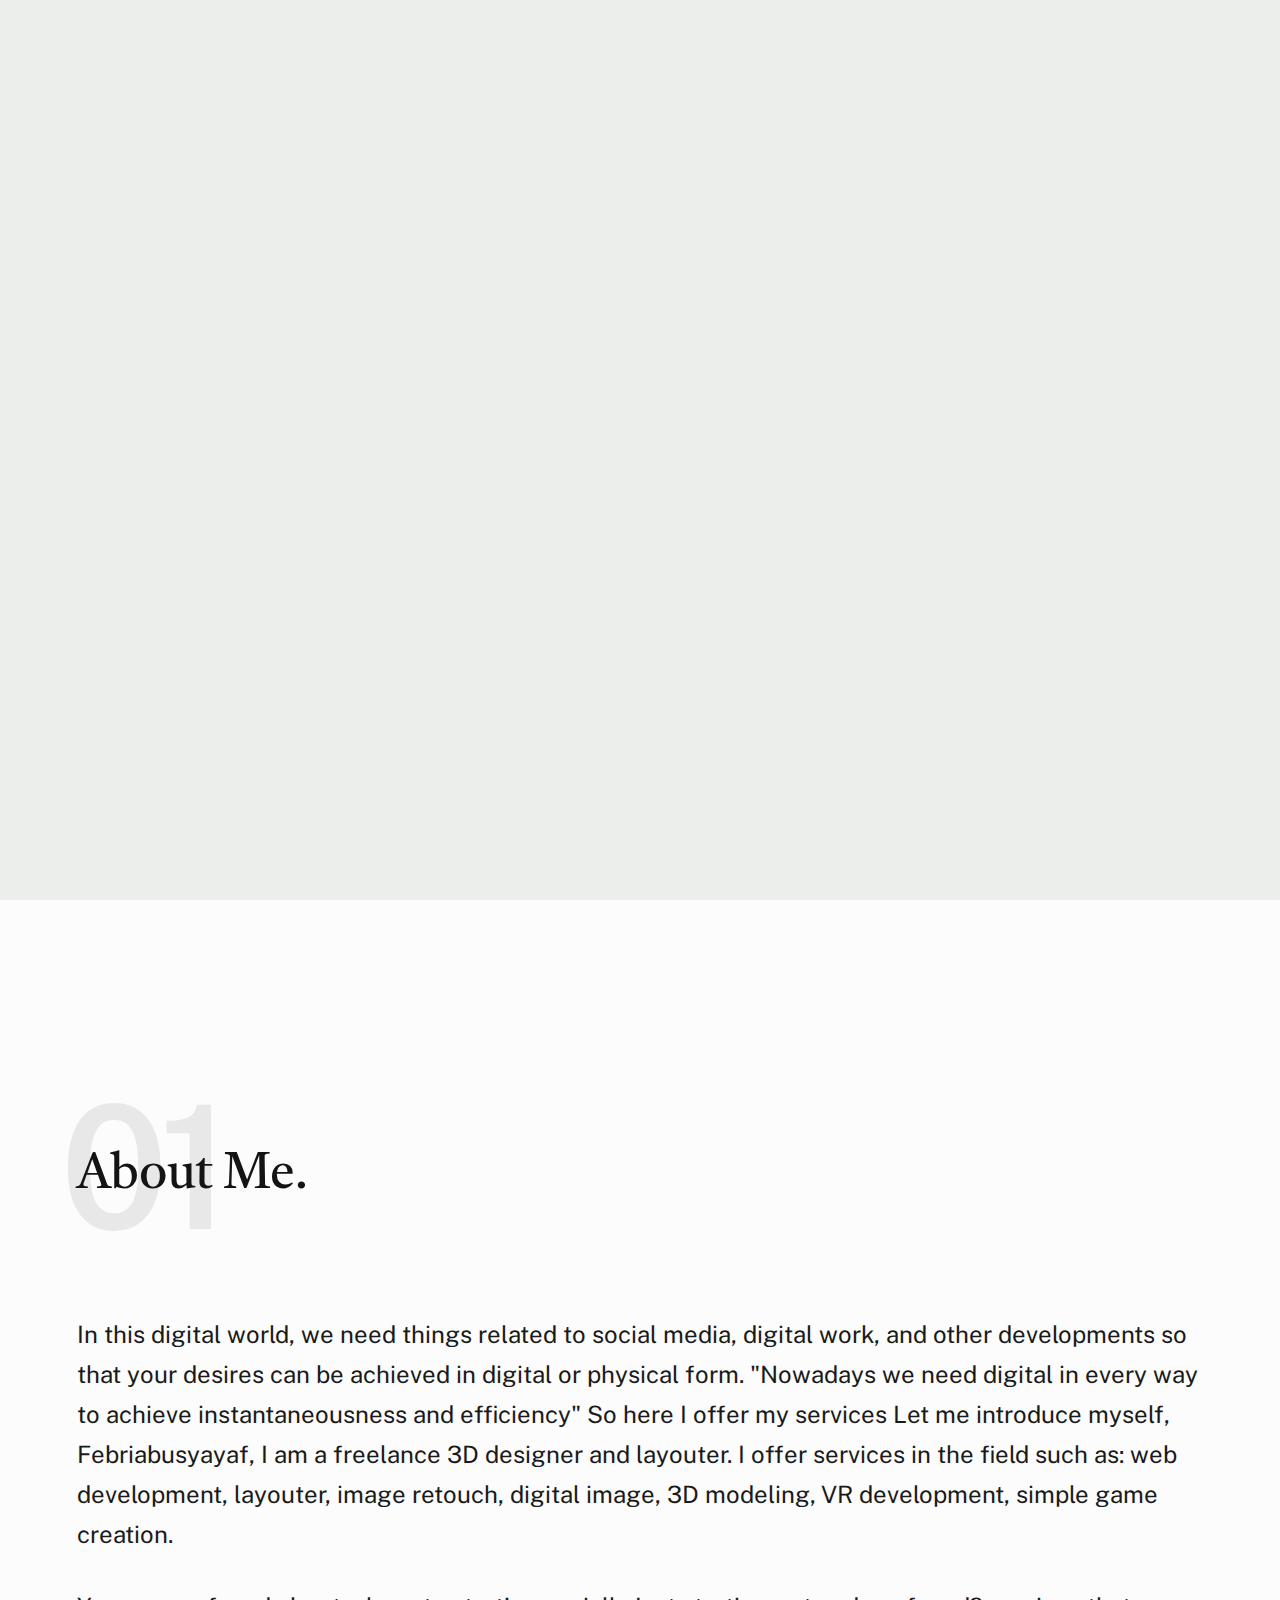
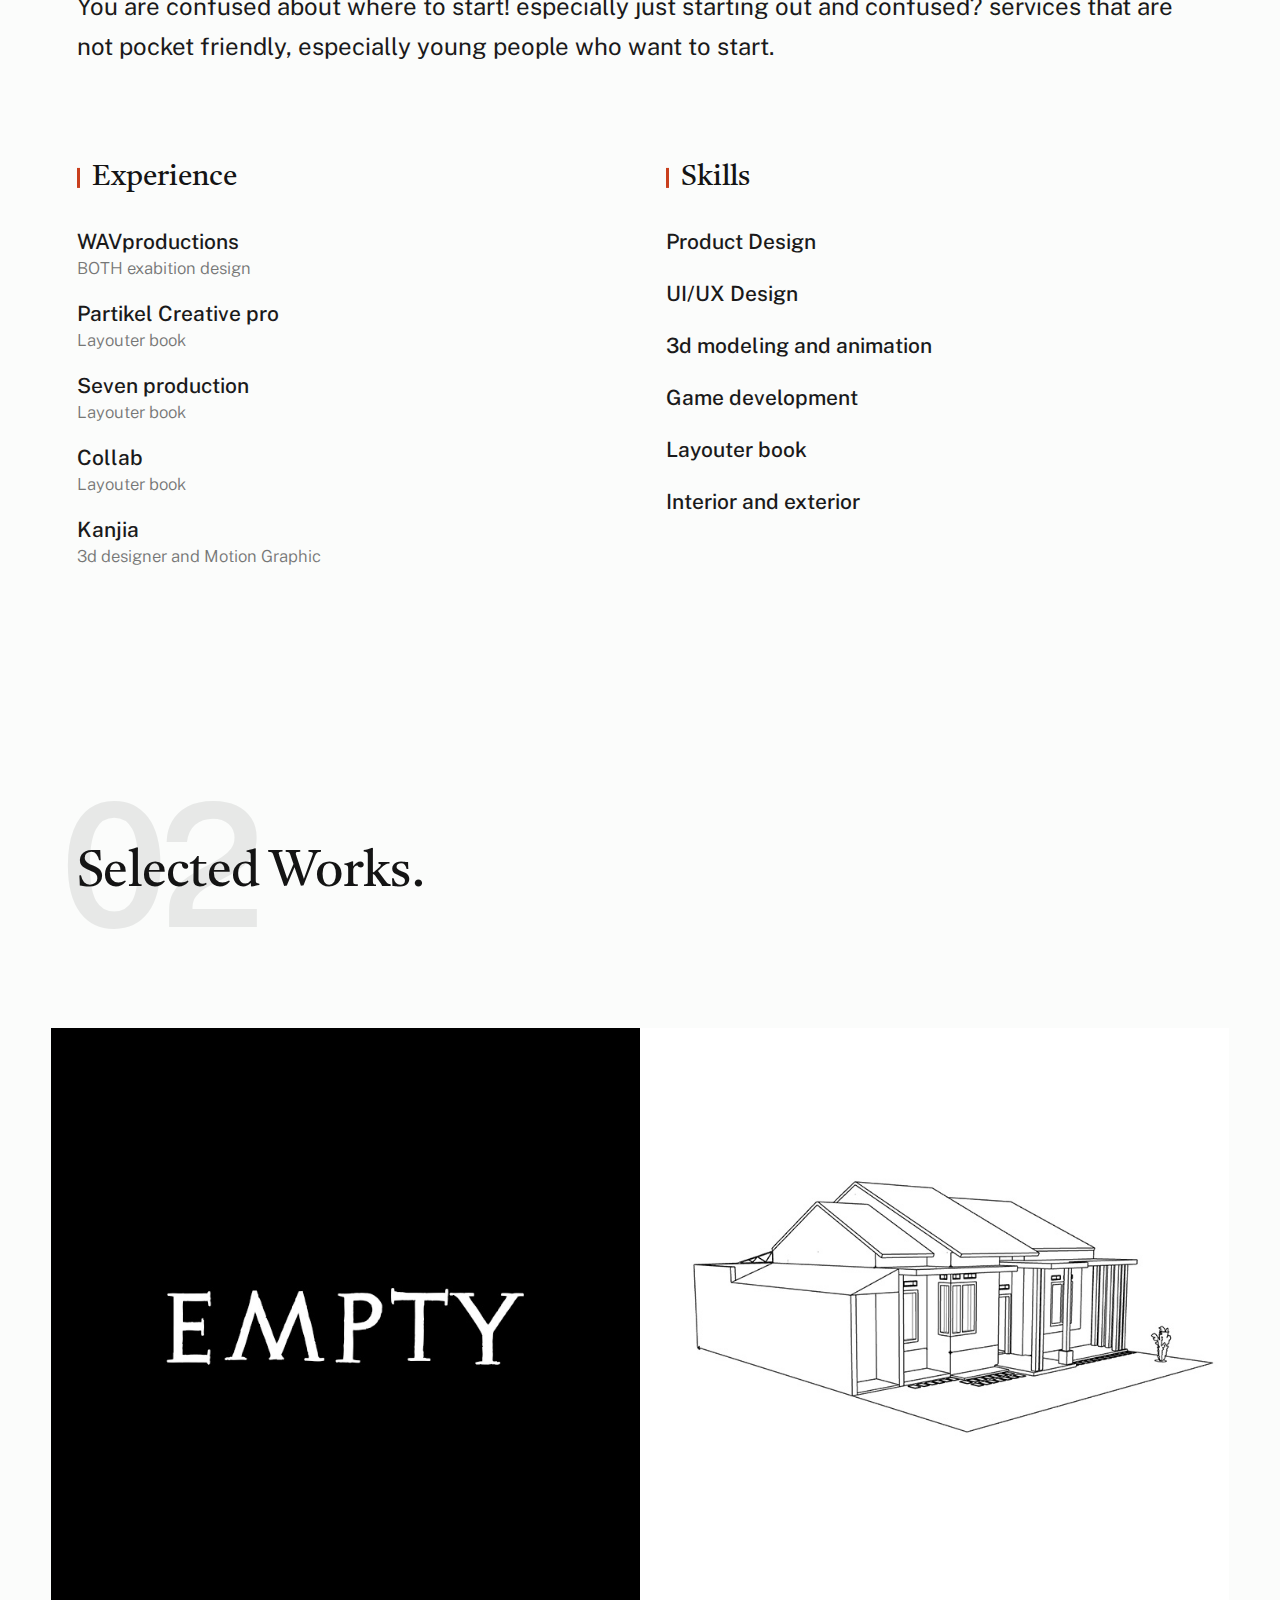
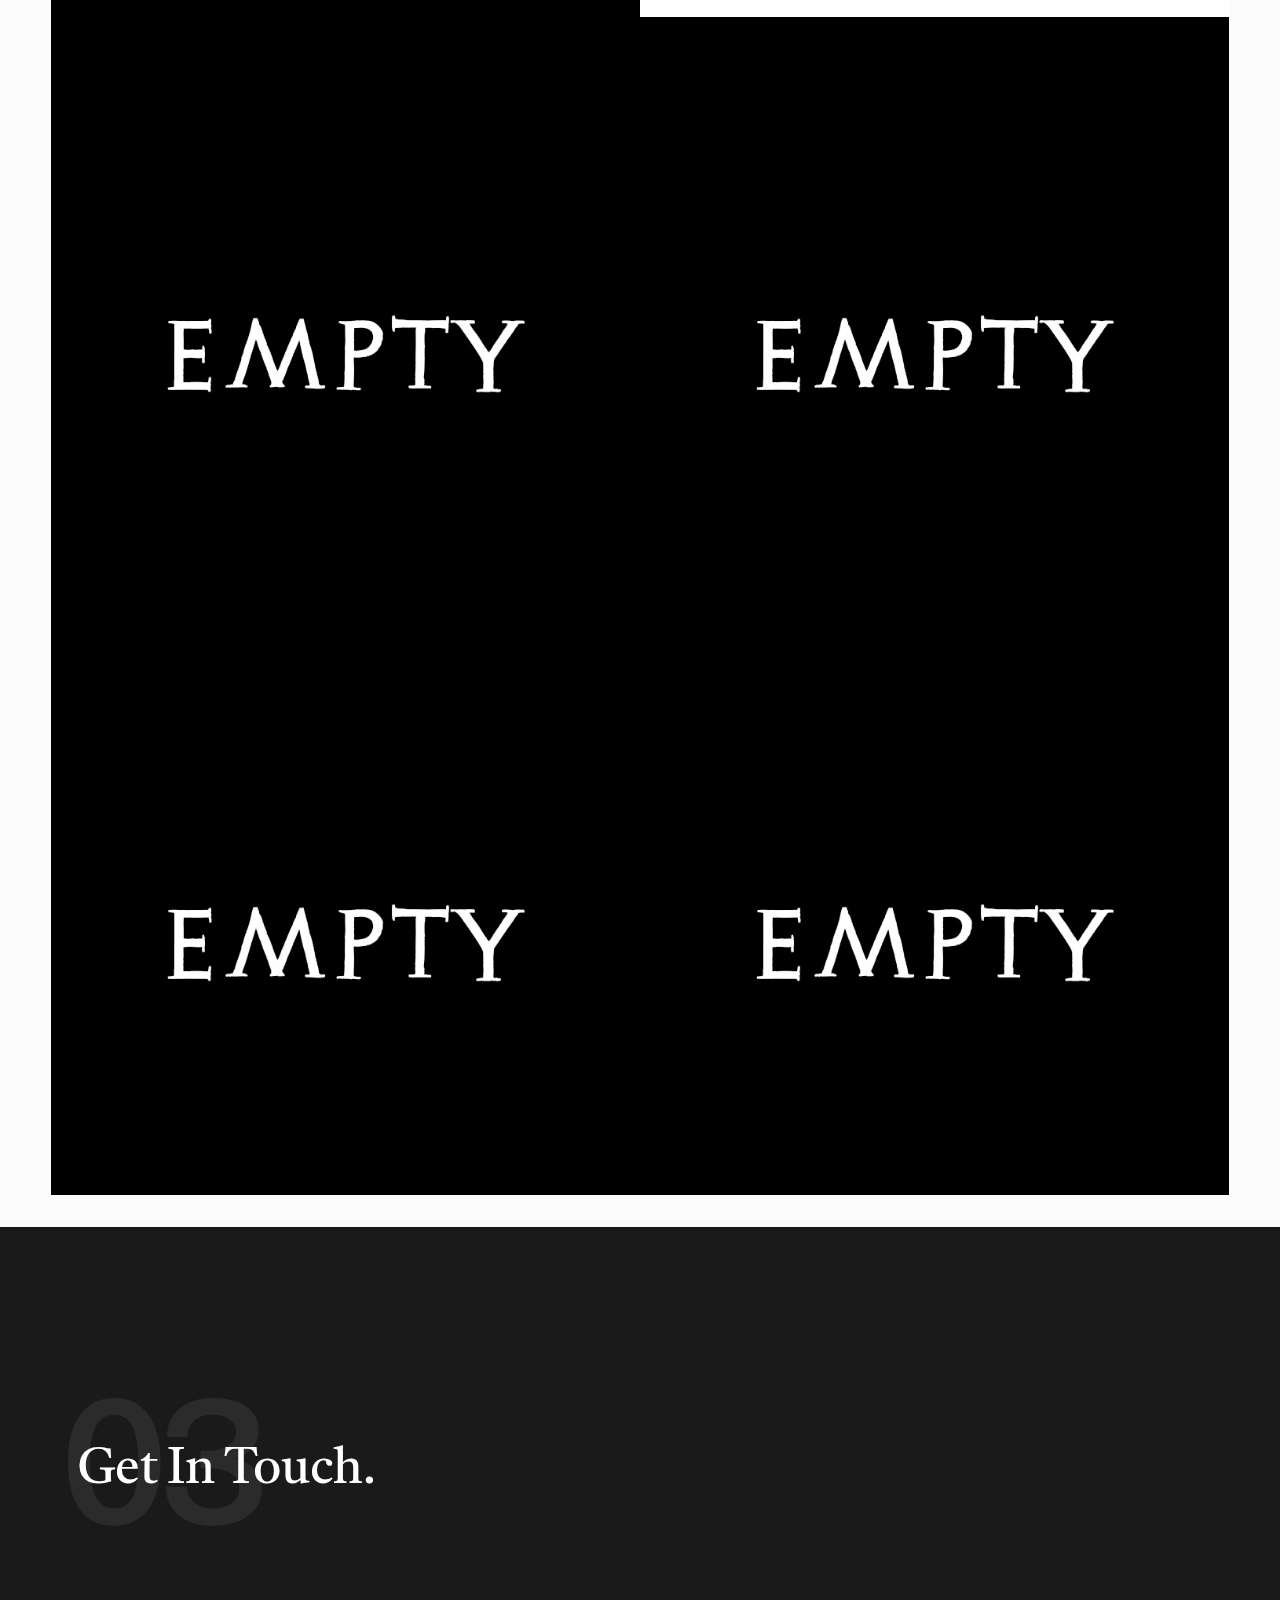
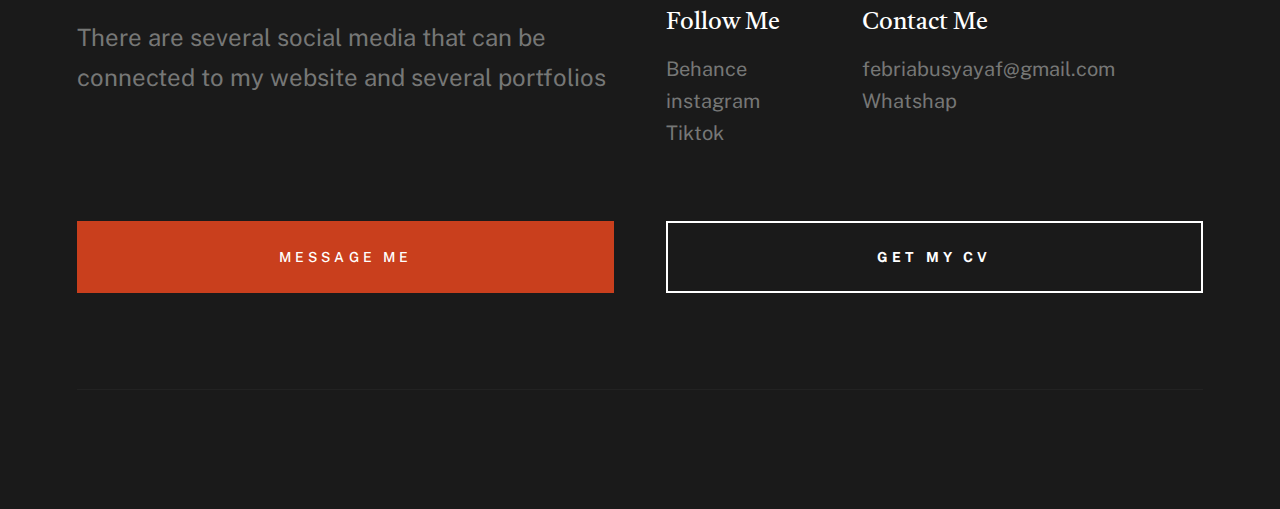
==== commit 2f09b727: "Update index.html" ====
--- a/index.html
+++ b/index.html
@@ -86,7 +86,7 @@
                         <h1></h1>
                         <div class="s-intro__content-pretitle text-pretitle">Hello</div>
                         <h1 class="s-intro__content-title">
-                        I'm Masboy <br>
+                        I'm boy <br>
                         </h1>                            
 
                         <div class="s-intro__content-btns">
@@ -430,4 +430,4 @@
     <script src="js/main.js"></script>
 
 </body>
-</html>+</html>
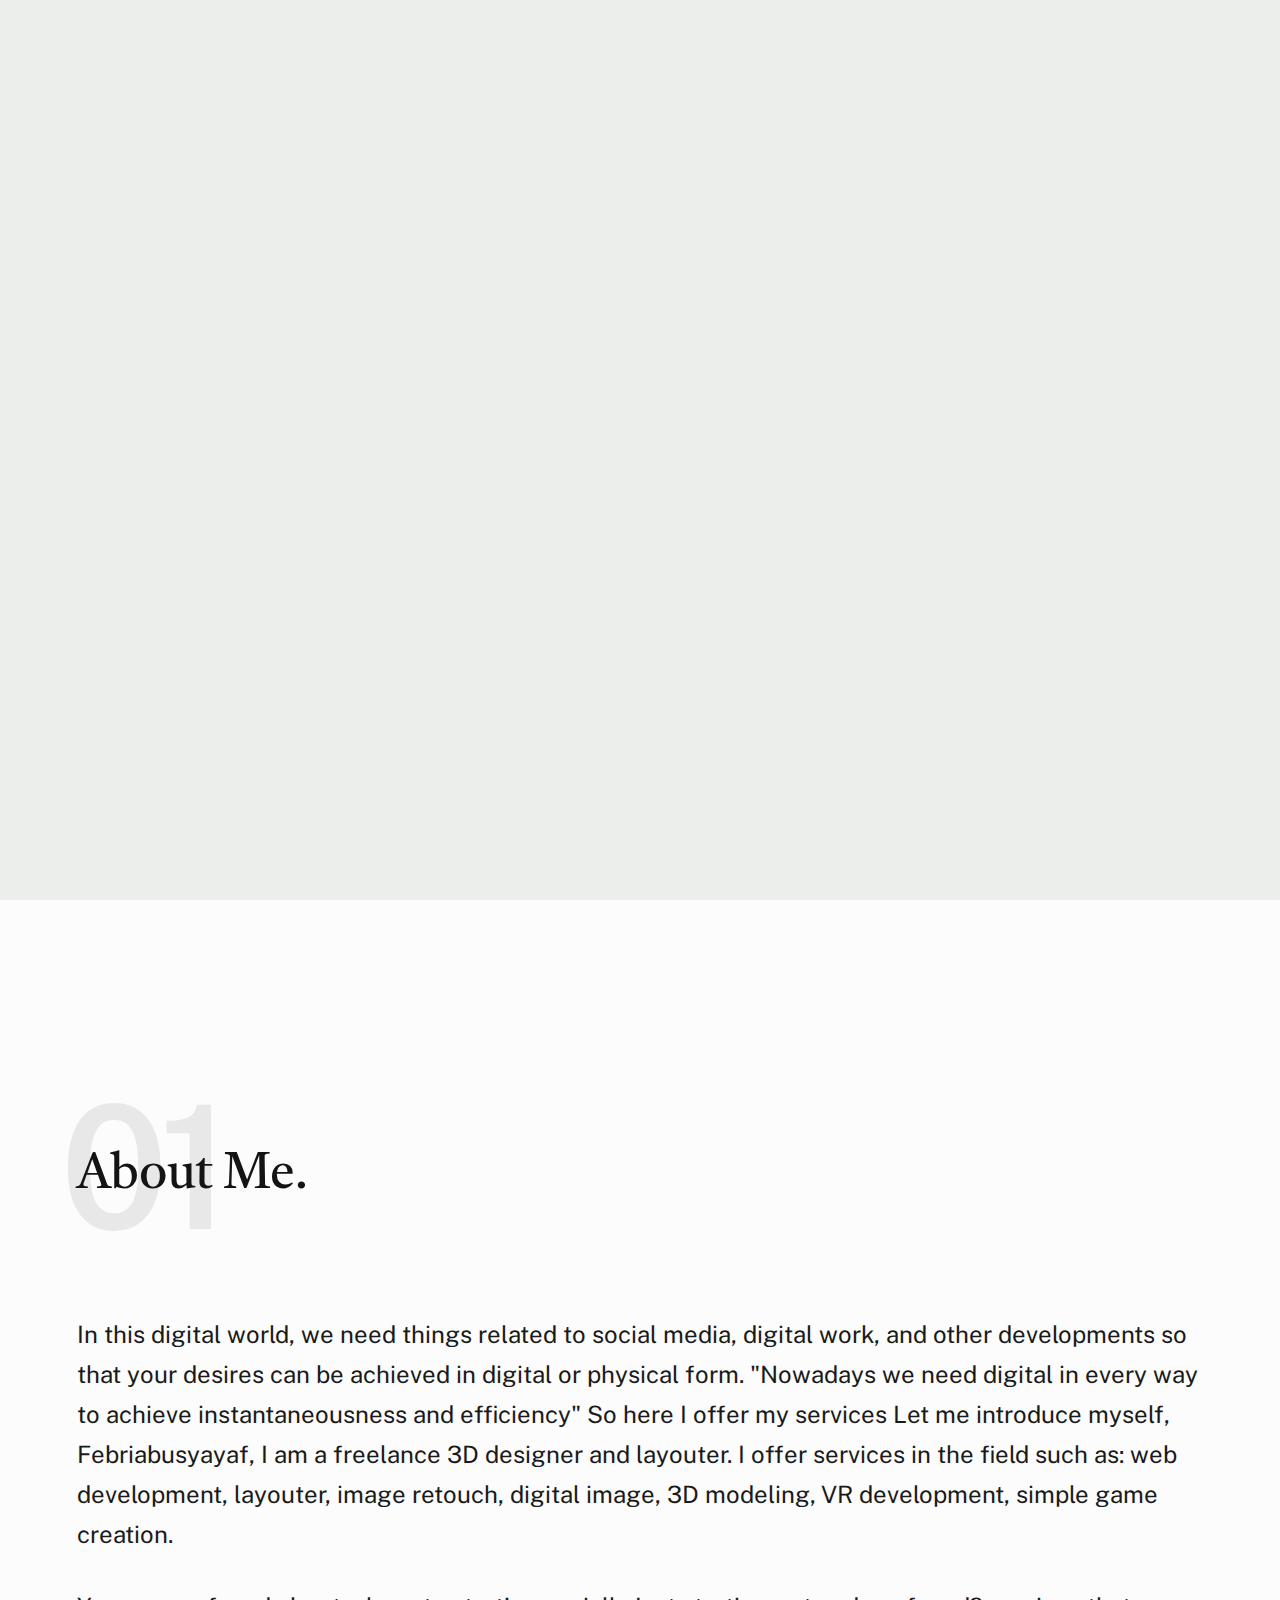
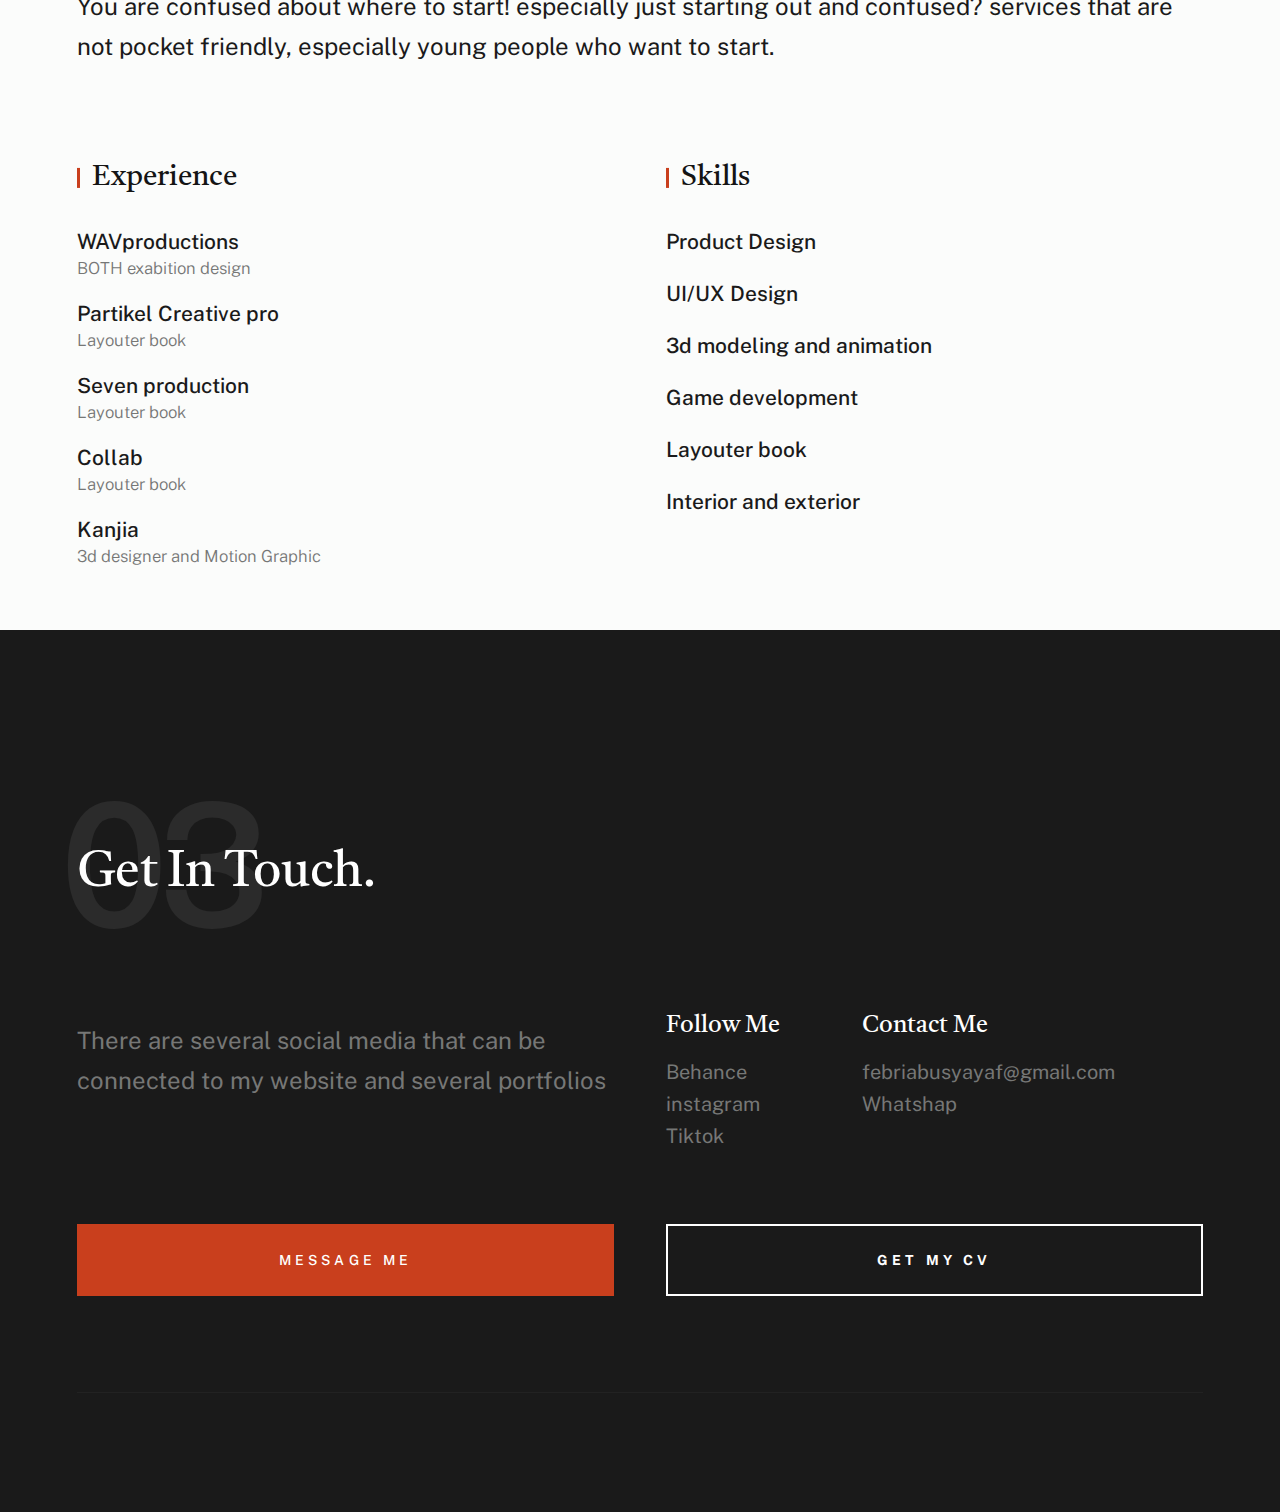
==== commit 34fe0ff2: "Update index.html" ====
--- a/index.html
+++ b/index.html
@@ -200,151 +200,6 @@
 
 
 
-        <!-- # works
-        ================================================== -->
-        <section id="works" class="s-works target-section">
-
-            <div class="row">
-                <div class="column xl-12">
-                    <div class="section-header" data-num="02">
-                        <h2 class="text-display-title">Selected Works.</h2>
-                    </div> <!-- end section-header -->
-                </div>
-            </div>
-
-            <div class="row folio-entries">
-
-                <div class="column entry">
-                    <a href="images/folio/gallery/g-turban.jpg" class="entry__link glightbox" data-glightbox="title: Layouter book; description: .entry__desc-01">
-                        <div class="entry__thumb">
-                            <img src="images/folio/white_turban.jpg" srcset="images/folio/white_turban.jpg 1x, images/folio/white_turban@2x.jpg 2x" alt="">
-                        </div>
-                        <div class="entry__info">
-                            <h4 class="entry__title">Layouter book</h4>
-                            <div class="entry__cat">Cover book and layout</div>
-                        </div>
-                    </a>
-
-                    <div class="glightbox-desc entry__desc-01">
-                        <p>
-                         book layouter dan cover 
-                        <a href="https://layout-book-cover-book-i-book.ninecreat.repl.co/">Project Link</a>.
-                        </p>
-                    </div>
-                </div> <!-- entry -->
-
-                <div class="column entry">
-                    <a href="images/folio/gallery/g-woodcraft.jpg" class="entry__link glightbox" data-glightbox="title: Arch; description: .entry__desc-02">
-                        <div class="entry__thumb">
-                            <img src="images/folio/woodcraft.jpg" srcset="images/folio/woodcraft.jpg 1x, images/folio/woodcraft@2x.jpg 2x" alt="">
-                        </div>
-                        <div class="entry__info">
-                            <h4 class="entry__title">3d modeling dan animation</h4>
-                            <div class="entry__cat">arch</div>
-                        </div>
-                    </a>
-
-                    <div class="glightbox-desc entry__desc-02">
-                        <p>
-                        3d modeling and animation
-                        <a href="https://www.behancdffe.net/">Project Link</a>.
-                        </p>
-                    </div>
-                </div> <!-- entry -->
-
-                <div class="column entry">
-                    <a href="images/folio/gallery/g-tulips.jpg" class="entry__link glightbox" data-glightbox="title: Game development; description: .entry__desc-03">
-                        <div class="entry__thumb">
-                            <img src="images/folio/caffeine_and_tulips.jpg" srcset="images/folio/caffeine_and_tulips.jpg 1x, images/folio/caffeine_and_tulips@2x.jpg 2x" alt="">
-                        </div>
-                        <div class="entry__info">
-                            <h4 class="entry__title">Game development</h4>
-                            <div class="entry__cat">personal project</div>
-                        </div>
-                    </a>
-
-                    <div class="glightbox-desc entry__desc-03">
-                        <p>
-                            personal project
-                        <a href="https://www.bsdwdehance.net/">Project Link</a>.
-                        </p>
-                    </div>
-                </div> <!-- entry -->
-
-                <div class="column entry">
-                    <a href="images/folio/gallery/g-grayscale.jpg" class="entry__link glightbox" data-glightbox="title: interior and exterior; description: .entry__desc-04">
-                        <div class="entry__thumb">
-                            <img src="images/folio/grayscale.jpg" srcset="images/folio/grayscale.jpg 1x, images/folio/grayscale@2x.jpg 2x" alt="">
-                        </div>
-                        <div class="entry__info">
-                            <h4 class="entry__title">interior and exterior</h4>
-                            <div class="entry__cat">Personal use</div>
-                        </div>
-                    </a>
-
-                    <div class="glightbox-desc entry__desc-04">
-                        <p>
-                            Personal use
-                        <a href="https://wwdffwew.behance.net/">Project Link</a>.
-                        </p>
-                    </div>
-                </div> <!-- entry -->
-
-                <div class="column entry">
-                    <a href="images/folio/gallery/g-lamp.jpg" class="entry__link glightbox" data-glightbox="title: product design; description: .entry__desc-05">
-                        <div class="entry__thumb">
-                            <img src="images/folio/lamp.jpg" srcset="images/folio/lamp.jpg 1x, images/folio/lamp@2x.jpg 2x" alt="">
-                        </div>
-                        <div class="entry__info">
-                            <h4 class="entry__title">product design</h4>
-                            <div class="entry__cat">product image and animation</div>
-                        </div>
-                    </a>
-
-                    <div class="glightbox-desc entry__desc-05">
-                        <p>
-                         product image and animation
-                        <a href="https://eeeewww.behance.net/">Project Link</a>.
-                        </p>
-                    </div>
-                </div> <!-- entry -->
-
-                <div class="column entry">
-                    <a href="images/folio/gallery/g-tropical.jpg" class="entry__link glightbox" data-glightbox="title: ui and ux; description: .entry__desc-06">
-                        <div class="entry__thumb">
-                            <img src="images/folio/tropical.jpg" srcset="images/folio/tropical.jpg 1x, images/folio/tropical@2x.jpg 2x" alt="">
-                        </div>
-                        <div class="entry__info">
-                            <h4 class="entry__title">ui and ux</h4>
-                            <div class="entry__cat"></div>
-                        </div>
-                    </a>
-
-                    <div class="glightbox-desc entry__desc-06">
-                        <p>
-                        backend frontend
-                        <a href="https://www.bedddhance.net/">Project Link</a>.
-                        </p>
-                    </div>
-                </div> <!-- entry --> 
-
-            </div> <!-- folio entries -->
-
-
-                            </div> <!-- end s-testimonials__slide -->
-                            </div> <!-- end s-testimonials__slide -->
-                            </div> <!-- end s-testimonials__slide -->
-        
-                        </div> <!-- end swiper-wrapper -->
-    
-                        <div class="swiper-pagination"></div>
-    
-                    </div> <!-- end swiper-container -->
-    
-                </div> <!-- end column -->
-            </div> <!-- end s-testimonials -->
-
-        </section> <!-- end s-works --> 
 
 
 
